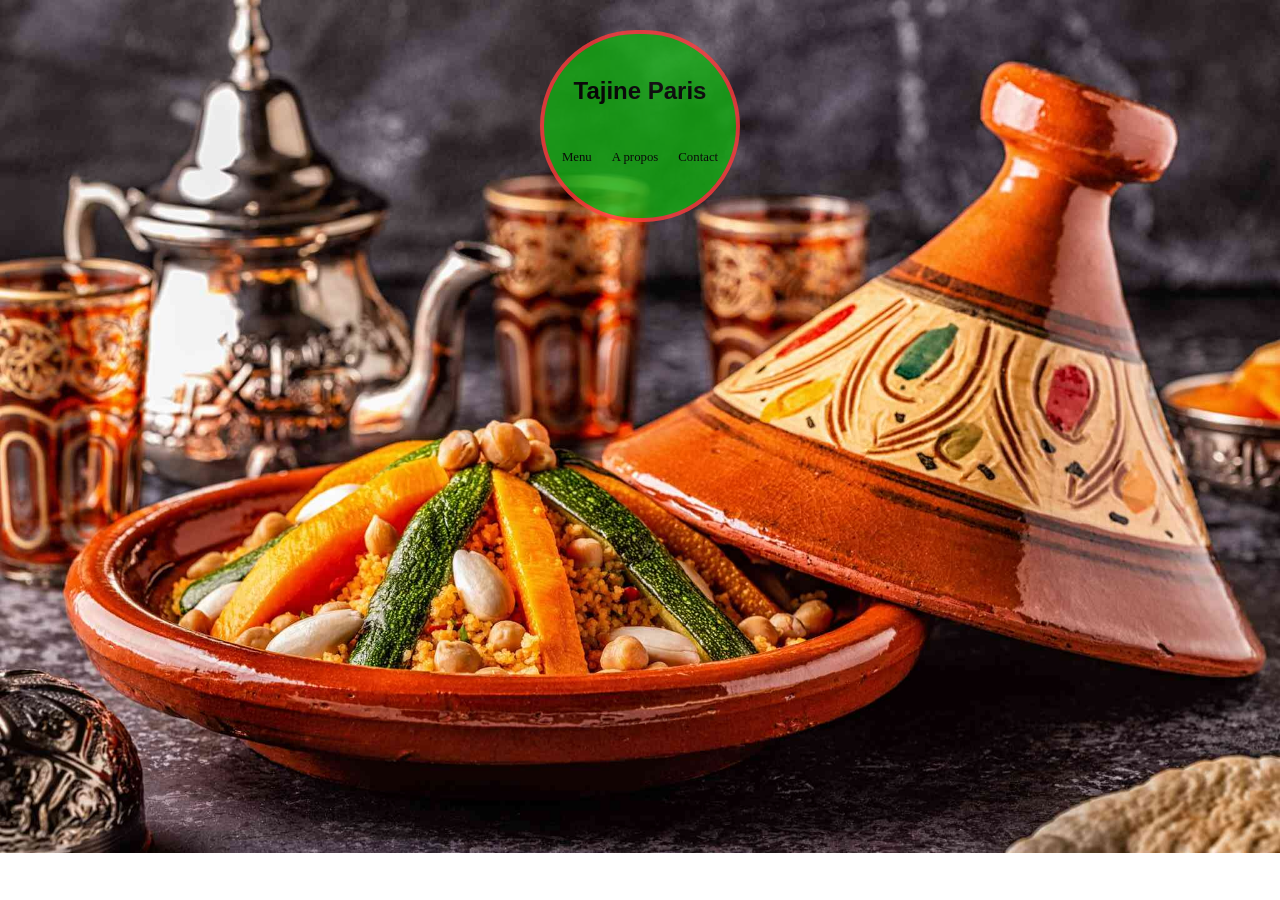
==== index.html @ 91be5bb5 "ajout fichiers" ====
<!DOCTYPE html>
<html lang="en">
<head>
    <meta charset="UTF-8">
    <meta name="viewport" content="width=device-width, initial-scale=1.0">
    <title>Document</title>
    <link rel="stylesheet" href="style.css">
</head>
<body>
    <header>
        <h1><a href="index.html">Tajine Paris</a></h1>
        <nav>
            <ul>
                <li><a href="/menu.html">Menu</a></li>
                <li><a href="/apropos.html">A propos</a></li>
                <li><a href="/contact.html">Contact</a></li>
                
            </ul>
        </nav>
    </header>

    <main>
            <img src="/images/dreamstime_xxl_145100933.jpg" alt="">
        
    </main>
    <footer></footer>
    
</body>
</html>
---- style.css ----
@font-face {
    font-family: face;
    src: url();
}

body{
    margin: 0;
    padding: 0;
    display: flex;
    justify-content: center;
    
}

header{
    display: flex;
    flex-direction: column;
    background: rgb(19, 174, 19);
    border: 4px solid rgb(255, 60, 60);
    margin: 0;
    align-items: center;
    justify-content: center;
    height: 11.5rem;
    width: 12rem;
    border-radius: 180px;
    position: fixed;
    margin-top: 30px;
    opacity: 0.8;

    h1{
        font-family: arial;
        font-size: 1.5rem;
    }
}

a{
    text-decoration: none;
    color: black;
}
nav{
    display: flex;
    align-items: center;
    justify-content: center;
}

nav ul{
    padding: 0;
}

nav ul li {
    list-style: none;
    padding: 10px;
    float: left;
    
}

ul li a{
    text-decoration: none;
    color: black;
    font-size: 0.8rem;
}

main{
    img{
        width: 100vw;
        object-fit: contain;
        object-position: bottom;
    }
}
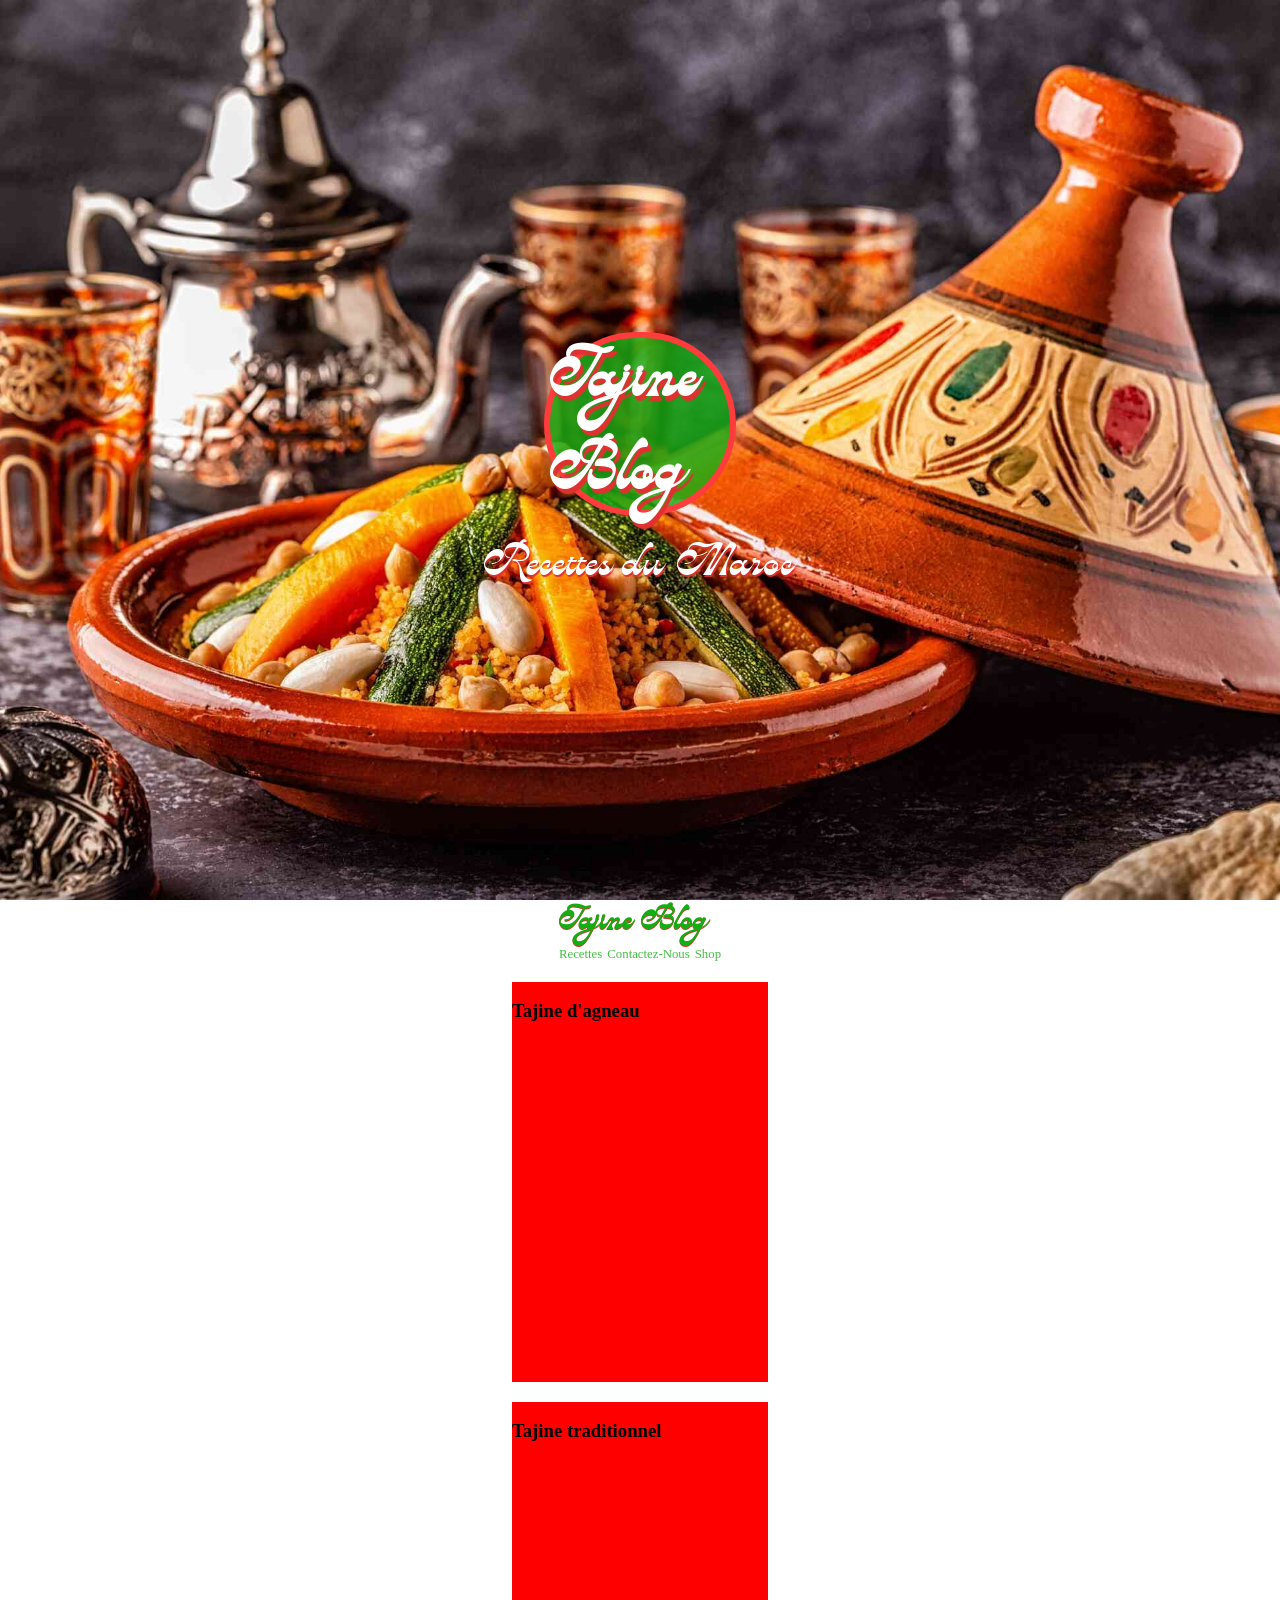
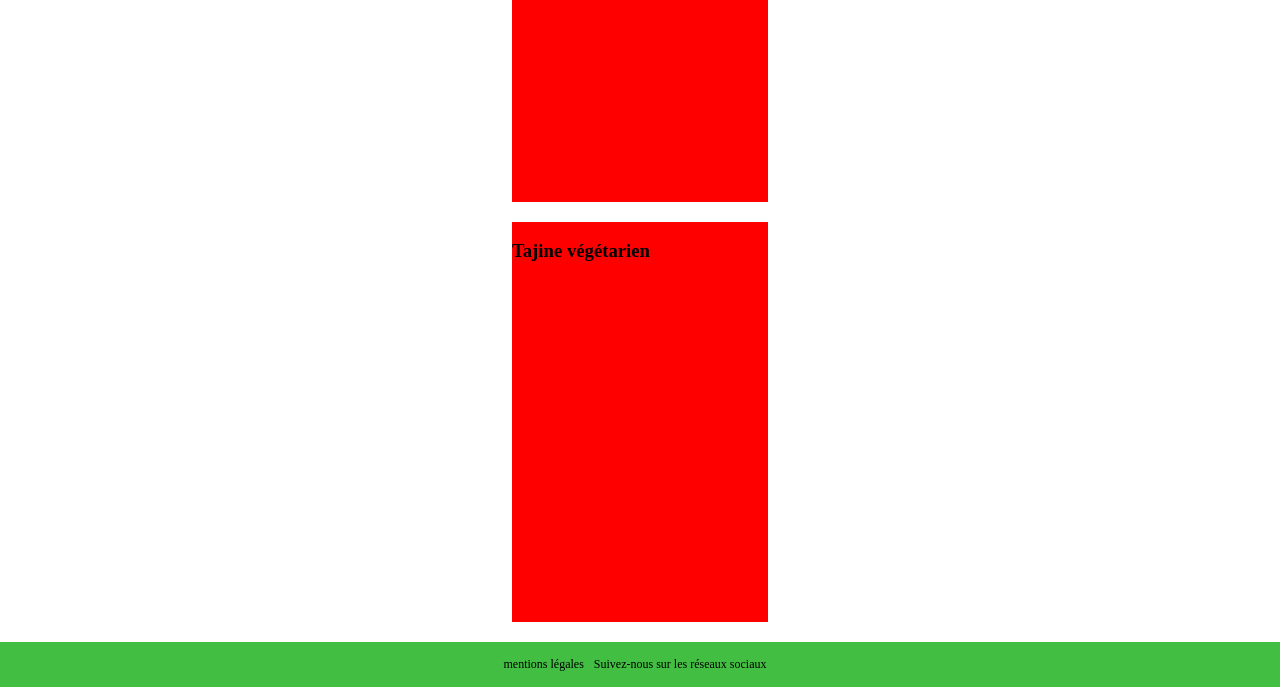
==== commit bb66c29e: "page de présentation / nav / ébauche d'articles" ====
--- a/index.html
+++ b/index.html
@@ -1,29 +1,71 @@
 <!DOCTYPE html>
 <html lang="en">
+
 <head>
     <meta charset="UTF-8">
     <meta name="viewport" content="width=device-width, initial-scale=1.0">
     <title>Document</title>
     <link rel="stylesheet" href="style.css">
 </head>
+
 <body>
+
     <header>
-        <h1><a href="index.html">Tajine Paris</a></h1>
+        <div class="bulle">
+            <h1><a href="index.html">Tajine Blog</a></h1>
+        </div>
+        <h2>Recettes du Maroc</h2>
+    </header>
+
+
+
+    <div class="main-content">
+        <div class="main-header">
+            <h1 class="titre-2">Tajine Blog</h1>
+            <nav class="nav-principale">
+                <ul>
+                    <li>Recettes</li>
+                    <li>Contactez-Nous</li>
+                    <li>Shop</li>
+                </ul>
+            </nav>
+        </div>
+        <!-- <div class="actu">
+            <h2>Notre livre est sorti !</h2>
+            <img src="" alt="">
+        </div> -->
+        <div class="recettes">
+            <div class="carte-recette">
+                <img src="" alt="">
+                <h3>Tajine d'agneau</h3>
+                <p></p>
+            </div>
+            <div class="carte-recette">
+                <img src="" alt="">
+                <h3>Tajine traditionnel</h3>
+                <p></p>
+            </div>
+            <div class="carte-recette">
+                <img src="" alt="">
+                <h3>Tajine végétarien</h3>
+                <p></p>
+            </div>
+            
+        </div>
+    </div>
+
+    <footer>
         <nav>
             <ul>
-                <li><a href="/menu.html">Menu</a></li>
-                <li><a href="/apropos.html">A propos</a></li>
-                <li><a href="/contact.html">Contact</a></li>
-                
+                <li>mentions légales</li>
+                <li>Suivez-nous sur les réseaux sociaux</li>
+                <li></li>
             </ul>
         </nav>
-    </header>
+    </footer>
 
-    <main>
-            <img src="/images/dreamstime_xxl_145100933.jpg" alt="">
-        
-    </main>
-    <footer></footer>
-    
+   
+
 </body>
+
 </html>
--- a/style.css
+++ b/style.css
@@ -3,67 +3,133 @@
     src: url();
 }
 
-body{
+@font-face {
+    font-family: Abiglia;
+    src: url(/AbigliaPersonalUseOnlyRegular-rvwqB.ttf);
+}
+
+* {
     margin: 0;
     padding: 0;
-    display: flex;
-    justify-content: center;
-    
+    box-sizing: border-box;
 }
 
-header{
+/* HEADER */
+
+header {
+    height: 100vh;
     display: flex;
     flex-direction: column;
-    background: rgb(19, 174, 19);
-    border: 4px solid rgb(255, 60, 60);
-    margin: 0;
+    gap: 20px;
+    justify-content: center;
     align-items: center;
-    justify-content: center;
-    height: 11.5rem;
-    width: 12rem;
-    border-radius: 180px;
-    position: fixed;
-    margin-top: 30px;
-    opacity: 0.8;
+    background-image: url("/images/dreamstime_xxl_145100933.jpg");
+    background-size: cover;
 
-    h1{
-        font-family: arial;
-        font-size: 1.5rem;
+    .bulle {
+
+        background: rgba(19, 174, 19, 0.8);
+        border: 6px solid rgb(255, 60, 60);
+        margin: 0;
+        height: 11.5rem;
+        width: 12rem;
+        border-radius: 180px;
+        position: sticky;
+        margin-top: 30px;
+        text-shadow: 3px 5px 1px rgb(224, 49, 49);
+
+        h1 {
+            font-family: Abiglia;
+            font-size: 2.4rem;
+        }
+    }
+
+    h2 {
+        color: rgb(255, 255, 255);
+        text-shadow: 1px 2px 1px rgb(224, 49, 49);
+        font-size: 1.6rem;
+        font-weight: lighter;
+        font-family: Abiglia;
+    }
+
+    a {
+        text-decoration: none;
+        color: white;
     }
 }
 
-a{
-    text-decoration: none;
-    color: black;
+/* CONTENT */
+
+.main-content {
+    display: flex;
+    flex-direction: column;
+    align-items: center;
+    min-height: 100vh;
+
+    .main-header {
+        position: sticky;
+        top: 20px;
+
+
+        .nav-principale {
+
+            ul {
+                display: flex;
+                gap: 5px;
+                color: rgba(19, 174, 19, 0.8);
+                font-size: 0.8rem;
+            }
+
+            ul li {
+                list-style: none;
+            }
+
+            a {
+                text-decoration: none;
+
+            }
+        }
+
+        .titre-2 {
+            color: rgb(255, 255, 255);
+            text-shadow: 0px 1px 0px rgb(224, 49, 49);
+            font-family: Abiglia;
+            font-size: 1.2rem;
+            color: rgba(19, 174, 19, 1);
+        }
+    }
+
+    .recettes {
+
+        .carte-recette {
+            width: 16rem;
+            height: 25rem;
+            background: red;
+            margin: 20px;
+        }
+    }
 }
-nav{
+
+
+
+footer {
+    gap: 10px;
+    height: 5vh;
+    background: rgba(19, 174, 19, 0.8);
     display: flex;
     align-items: center;
     justify-content: center;
-}
 
-nav ul{
-    padding: 0;
-}
+    nav ul {
+        display: flex;
+        justify-content: center;
+        align-items: center;
+        gap: 10px;
 
-nav ul li {
-    list-style: none;
-    padding: 10px;
-    float: left;
-    
-}
-
-ul li a{
-    text-decoration: none;
-    color: black;
-    font-size: 0.8rem;
-}
-
-main{
-    img{
-        width: 100vw;
-        object-fit: contain;
-        object-position: bottom;
+        li {
+            text-decoration: none;
+            list-style-type: none;
+            font-size: 12px;
+        }
     }
-}
-
+}
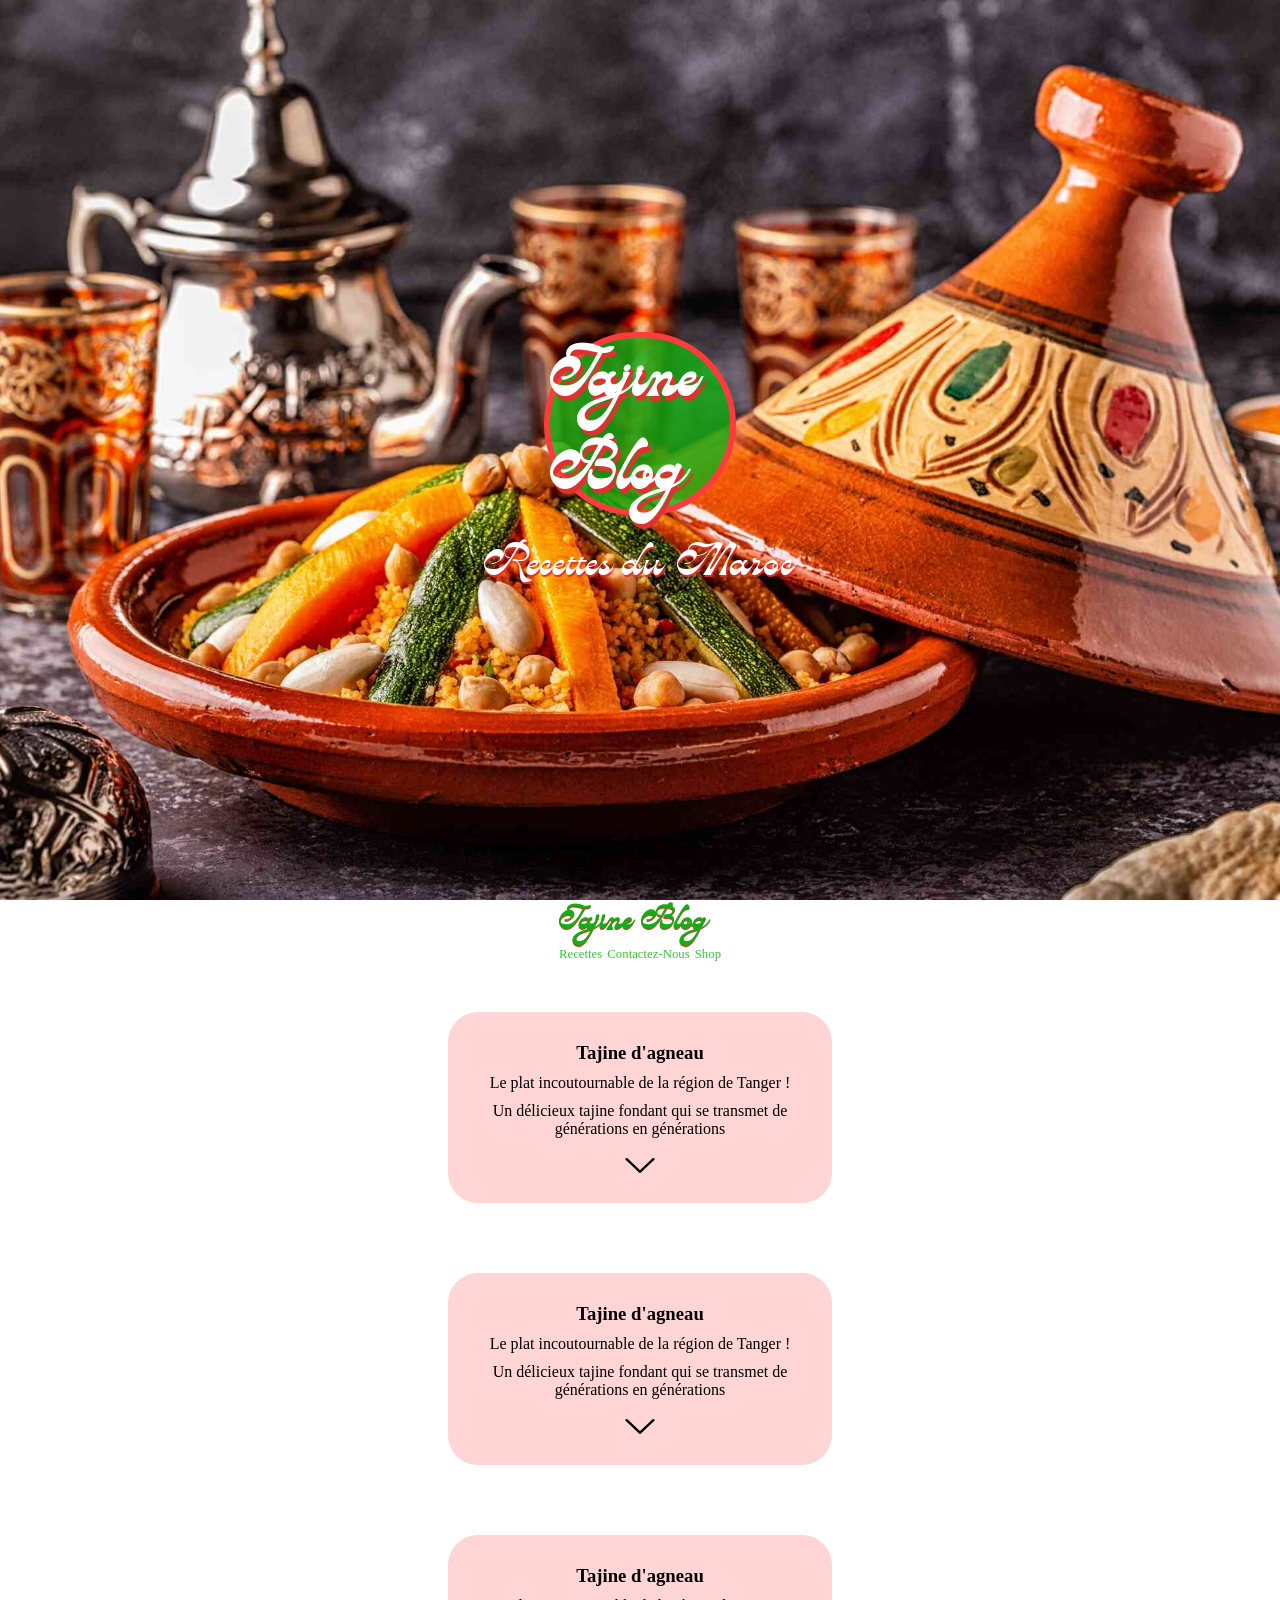
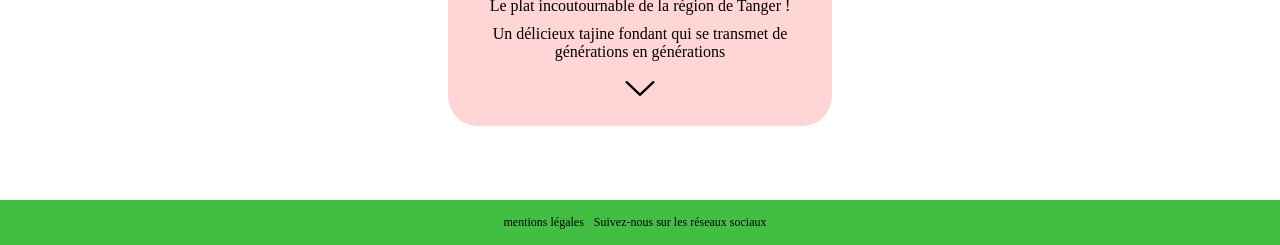
==== commit e782c92f: "add js" ====
--- a/index.html
+++ b/index.html
@@ -6,6 +6,7 @@
     <meta name="viewport" content="width=device-width, initial-scale=1.0">
     <title>Document</title>
     <link rel="stylesheet" href="style.css">
+    <script src="/script.js" defer></script>
 </head>
 
 <body>
@@ -38,19 +39,175 @@
             <div class="carte-recette">
                 <img src="" alt="">
                 <h3>Tajine d'agneau</h3>
-                <p></p>
+                <p>Le plat incoutournable de la région de Tanger !</p>
+                <p>Un délicieux tajine fondant qui se transmet de générations en générations</p>
+                <svg class="first-arrow" width="30" viewBox="0 0 167 85" fill="none">
+			<line
+				x1="9.18796"
+				y1="6.5"
+				x2="82.7147"
+				y2="75.5974"
+				stroke="black"
+				stroke-width="13"
+				stroke-linecap="round"
+			/>
+			<line
+				x1="84.2855"
+				y1="75.5965"
+				x2="157.814"
+				y2="6.50069"
+				stroke="black"
+				stroke-width="13"
+				stroke-linecap="round"
+			/>
+		        </svg>
+                <div class="deroulant">
+                    <ul>
+                        <li>1 : Préparation des ingrédients</li></br>
+                        À l’aide d’un couteau bien aiguisé, désossez le poulet et coupez sa chair en gros morceaux :
+                        cuisses, ailerons, blancs, etc. Pelez et hachez l’ail puis épluchez et émincez les oignons.
+                        Pilez grossièrement les amandes ainsi que les graines de coriandre.</li>
+                        <li>2 : Saisie du poulet</br>
+                            Dans un plat à tajine ou une grande cocotte, versez l’huile d’olive et faites-la chauffer
+                            sur feu moyen. Déposez-y les morceaux de poulet et faites-les revenir pendant une dizaine de
+                            minutes jusqu’à ce qu’ils soient bien colorés sur toutes les faces. Ôtez la viande du tajine
+                            ou de la cocotte et réservez.</li>
+                        <li>3 : Saisie des aromates et du poulet</br>
+                            Faites revenir dans le tajine ou la cocotte les oignons émincés avec les amandes pilées.
+                            Laissez-les cuire pendant 5 min jusqu’à coloration également. Remettez les morceaux de
+                            poulet dans le tajine ou la cocotte. Ajoutez l’ail haché, le bouquet garni, le cumin en
+                            poudre, les graines de coriandre pilées, le bâton de cannelle et la noix de muscade râpée.
+                            Salez et poivrez selon votre goût puis mélangez bien à l’aide d’une cuillère en bois.
+                            Arrosez le tout de bouillon de volaille, puis baissez le feu à feu doux et laissez mijoter
+                            pendant 25 min en remuant régulièrement.</li>
+                        <li>4 : Cuisson des légumes et des fruits secs</br>
+                            Pendant ce temps, épluchez et coupez les carottes en rondelles. Au bout des 25 min,
+                            ajoutez-les dans la cocotte ou le tajine avec les raisins et les abricots secs. Poursuivez
+                            la cuisson pendant 25 min supplémentaires, toujours à feu doux. Servez aussitôt ce tajine
+                            marocain dès la fin de la cuisson, accompagné de semoule de blé saupoudrée de cannelle.</li>
+                    </ul>
+                </div>
+                
+                <svg class="second-arrow"width="30" viewBox="0 0 167 85" fill="none">
+                <line x1="6.5" y1="-6.5" x2="107.399" y2="-6.5" transform="matrix(0.728715 -0.684817 -0.684817 -0.728715 0 78)" stroke="black" stroke-width="13" stroke-linecap="round"/>
+                <line x1="6.5" y1="-6.5" x2="107.399" y2="-6.5" transform="matrix(0.72873 0.684802 0.684802 -0.72873 84 0.000854492)" stroke="black" stroke-width="13" stroke-linecap="round"/>
+                </svg>
             </div>
             <div class="carte-recette">
                 <img src="" alt="">
-                <h3>Tajine traditionnel</h3>
-                <p></p>
+                <h3>Tajine d'agneau</h3>
+                <p>Le plat incoutournable de la région de Tanger !</p>
+                <p>Un délicieux tajine fondant qui se transmet de générations en générations</p>
+                <svg class="first-arrow" width="30" viewBox="0 0 167 85" fill="none">
+			<line
+				x1="9.18796"
+				y1="6.5"
+				x2="82.7147"
+				y2="75.5974"
+				stroke="black"
+				stroke-width="13"
+				stroke-linecap="round"
+			/>
+			<line
+				x1="84.2855"
+				y1="75.5965"
+				x2="157.814"
+				y2="6.50069"
+				stroke="black"
+				stroke-width="13"
+				stroke-linecap="round"
+			/>
+		        </svg>
+                <div class="deroulant">
+                    <ul>
+                        <li>1 : Préparation des ingrédients</li></br>
+                        À l’aide d’un couteau bien aiguisé, désossez le poulet et coupez sa chair en gros morceaux :
+                        cuisses, ailerons, blancs, etc. Pelez et hachez l’ail puis épluchez et émincez les oignons.
+                        Pilez grossièrement les amandes ainsi que les graines de coriandre.</li>
+                        <li>2 : Saisie du poulet</br>
+                            Dans un plat à tajine ou une grande cocotte, versez l’huile d’olive et faites-la chauffer
+                            sur feu moyen. Déposez-y les morceaux de poulet et faites-les revenir pendant une dizaine de
+                            minutes jusqu’à ce qu’ils soient bien colorés sur toutes les faces. Ôtez la viande du tajine
+                            ou de la cocotte et réservez.</li>
+                        <li>3 : Saisie des aromates et du poulet</br>
+                            Faites revenir dans le tajine ou la cocotte les oignons émincés avec les amandes pilées.
+                            Laissez-les cuire pendant 5 min jusqu’à coloration également. Remettez les morceaux de
+                            poulet dans le tajine ou la cocotte. Ajoutez l’ail haché, le bouquet garni, le cumin en
+                            poudre, les graines de coriandre pilées, le bâton de cannelle et la noix de muscade râpée.
+                            Salez et poivrez selon votre goût puis mélangez bien à l’aide d’une cuillère en bois.
+                            Arrosez le tout de bouillon de volaille, puis baissez le feu à feu doux et laissez mijoter
+                            pendant 25 min en remuant régulièrement.</li>
+                        <li>4 : Cuisson des légumes et des fruits secs</br>
+                            Pendant ce temps, épluchez et coupez les carottes en rondelles. Au bout des 25 min,
+                            ajoutez-les dans la cocotte ou le tajine avec les raisins et les abricots secs. Poursuivez
+                            la cuisson pendant 25 min supplémentaires, toujours à feu doux. Servez aussitôt ce tajine
+                            marocain dès la fin de la cuisson, accompagné de semoule de blé saupoudrée de cannelle.</li>
+                    </ul>
+                </div>
+                
+                <svg class="second-arrow"width="30" viewBox="0 0 167 85" fill="none">
+                <line x1="6.5" y1="-6.5" x2="107.399" y2="-6.5" transform="matrix(0.728715 -0.684817 -0.684817 -0.728715 0 78)" stroke="black" stroke-width="13" stroke-linecap="round"/>
+                <line x1="6.5" y1="-6.5" x2="107.399" y2="-6.5" transform="matrix(0.72873 0.684802 0.684802 -0.72873 84 0.000854492)" stroke="black" stroke-width="13" stroke-linecap="round"/>
+                </svg>
             </div>
             <div class="carte-recette">
                 <img src="" alt="">
-                <h3>Tajine végétarien</h3>
-                <p></p>
+                <h3>Tajine d'agneau</h3>
+                <p>Le plat incoutournable de la région de Tanger !</p>
+                <p>Un délicieux tajine fondant qui se transmet de générations en générations</p>
+                <svg class="first-arrow" width="30" viewBox="0 0 167 85" fill="none">
+			<line
+				x1="9.18796"
+				y1="6.5"
+				x2="82.7147"
+				y2="75.5974"
+				stroke="black"
+				stroke-width="13"
+				stroke-linecap="round"
+			/>
+			<line
+				x1="84.2855"
+				y1="75.5965"
+				x2="157.814"
+				y2="6.50069"
+				stroke="black"
+				stroke-width="13"
+				stroke-linecap="round"
+			/>
+		        </svg>
+                <div class="deroulant">
+                    <ul>
+                        <li>1 : Préparation des ingrédients</li></br>
+                        À l’aide d’un couteau bien aiguisé, désossez le poulet et coupez sa chair en gros morceaux :
+                        cuisses, ailerons, blancs, etc. Pelez et hachez l’ail puis épluchez et émincez les oignons.
+                        Pilez grossièrement les amandes ainsi que les graines de coriandre.</li>
+                        <li>2 : Saisie du poulet</br>
+                            Dans un plat à tajine ou une grande cocotte, versez l’huile d’olive et faites-la chauffer
+                            sur feu moyen. Déposez-y les morceaux de poulet et faites-les revenir pendant une dizaine de
+                            minutes jusqu’à ce qu’ils soient bien colorés sur toutes les faces. Ôtez la viande du tajine
+                            ou de la cocotte et réservez.</li>
+                        <li>3 : Saisie des aromates et du poulet</br>
+                            Faites revenir dans le tajine ou la cocotte les oignons émincés avec les amandes pilées.
+                            Laissez-les cuire pendant 5 min jusqu’à coloration également. Remettez les morceaux de
+                            poulet dans le tajine ou la cocotte. Ajoutez l’ail haché, le bouquet garni, le cumin en
+                            poudre, les graines de coriandre pilées, le bâton de cannelle et la noix de muscade râpée.
+                            Salez et poivrez selon votre goût puis mélangez bien à l’aide d’une cuillère en bois.
+                            Arrosez le tout de bouillon de volaille, puis baissez le feu à feu doux et laissez mijoter
+                            pendant 25 min en remuant régulièrement.</li>
+                        <li>4 : Cuisson des légumes et des fruits secs</br>
+                            Pendant ce temps, épluchez et coupez les carottes en rondelles. Au bout des 25 min,
+                            ajoutez-les dans la cocotte ou le tajine avec les raisins et les abricots secs. Poursuivez
+                            la cuisson pendant 25 min supplémentaires, toujours à feu doux. Servez aussitôt ce tajine
+                            marocain dès la fin de la cuisson, accompagné de semoule de blé saupoudrée de cannelle.</li>
+                    </ul>
+                </div>
+                
+                <svg class="second-arrow"width="30" viewBox="0 0 167 85" fill="none">
+                <line x1="6.5" y1="-6.5" x2="107.399" y2="-6.5" transform="matrix(0.728715 -0.684817 -0.684817 -0.728715 0 78)" stroke="black" stroke-width="13" stroke-linecap="round"/>
+                <line x1="6.5" y1="-6.5" x2="107.399" y2="-6.5" transform="matrix(0.72873 0.684802 0.684802 -0.72873 84 0.000854492)" stroke="black" stroke-width="13" stroke-linecap="round"/>
+                </svg>
             </div>
-            
+
         </div>
     </div>
 
@@ -63,9 +220,6 @@
             </ul>
         </nav>
     </footer>
-
-   
-
 </body>
 
 </html>
--- a/style.css
+++ b/style.css
@@ -100,14 +100,44 @@
     }
 
     .recettes {
+        display: flex;
+        flex-direction: column;
 
         .carte-recette {
-            width: 16rem;
+            width: 24rem;
             height: 25rem;
-            background: red;
+            background: rgb(255, 213, 213);
             margin: 20px;
+            height: 100%;
+            border-radius: 30px;
+            display: flex;
+            flex-direction: column;
+            align-items: center;
+            justify-content: center;
+            gap: 10px;
+            padding: 20px;
+            margin-top: 50px;
+
+            p{
+                text-align: center;
+            }
+        }
+
+        .deroulant {
+            display: none;
         }
     }
+}
+
+.first-arrow, .second-arrow {
+    cursor: pointer;
+    margin: 10px 0; /* Espace pour aérer */
+}
+.second-arrow {
+    display: none;
+}
+.deroulant.active {
+    display: block;
 }
 
 
@@ -132,4 +162,10 @@
             font-size: 12px;
         }
     }
-}+}
+
+@media only screen and (max-width: 1100px) {
+    .recettes {
+        flex-direction: row;
+
+}}
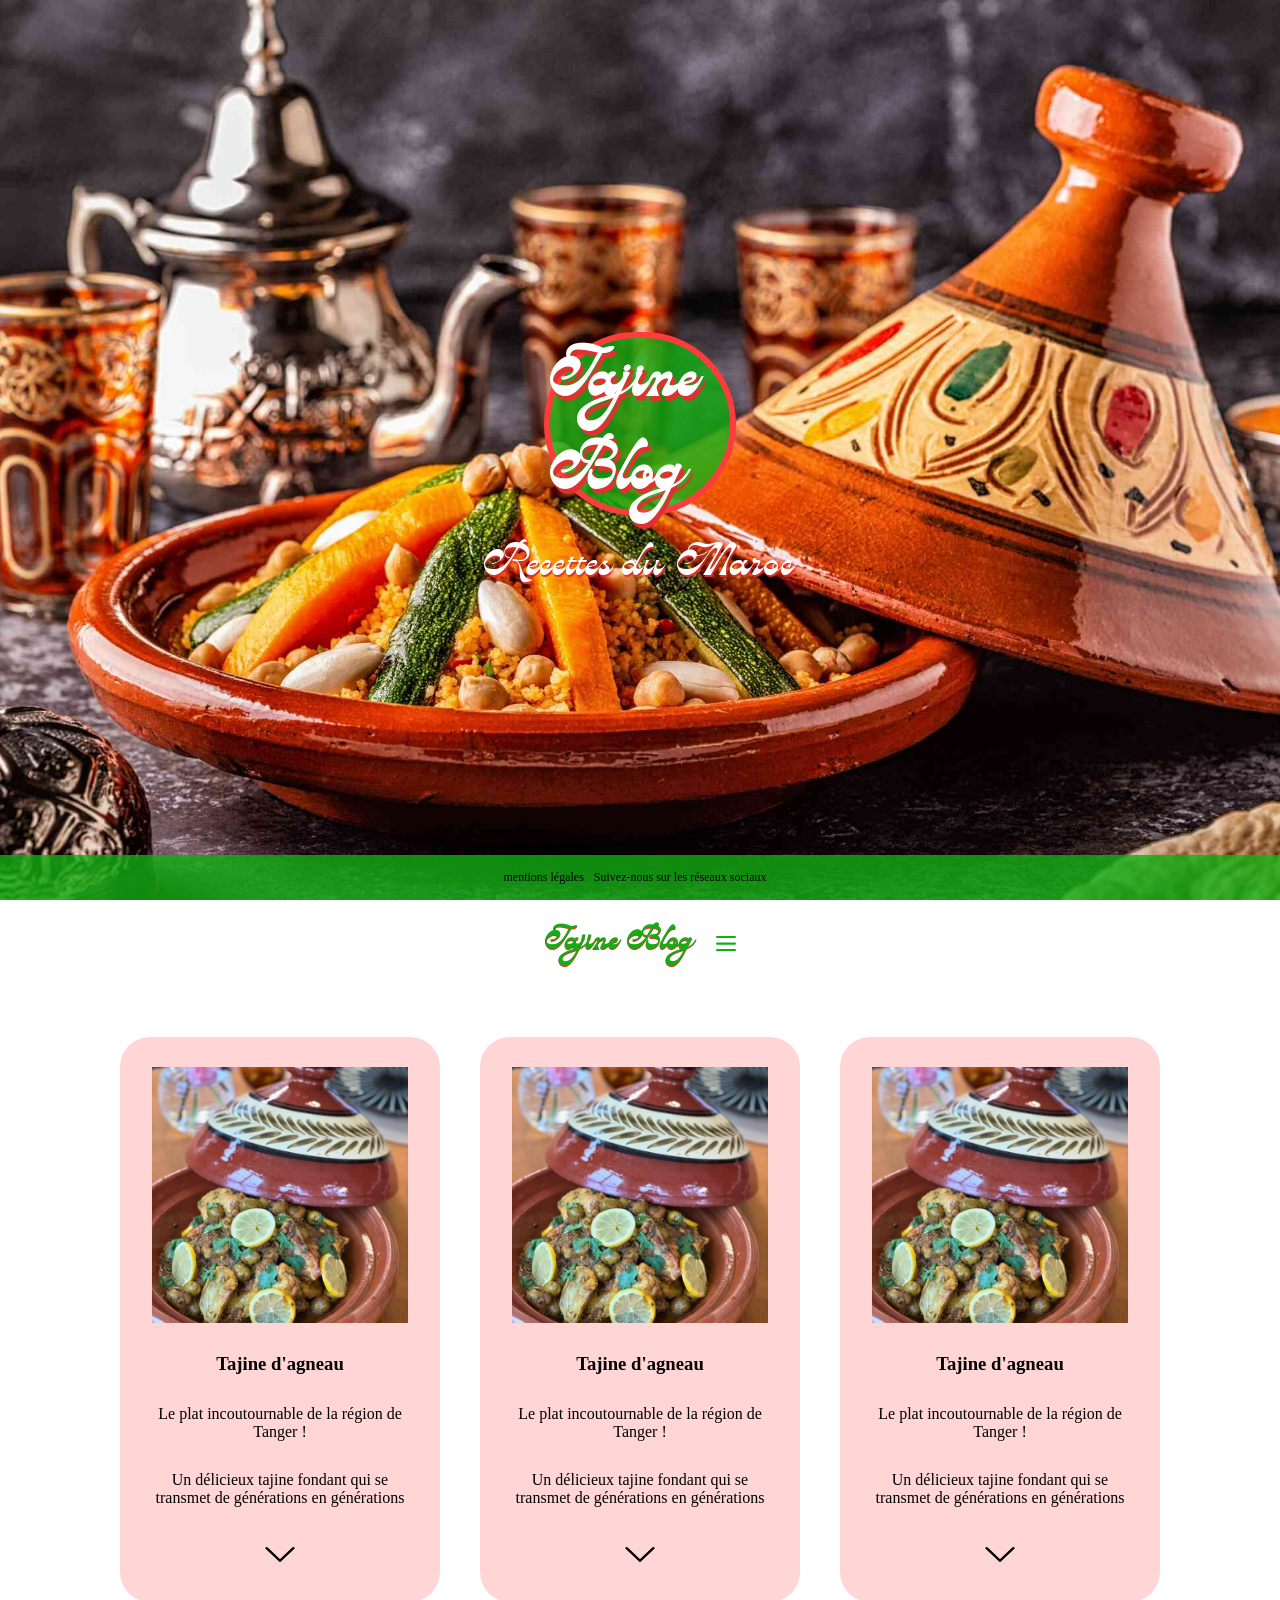
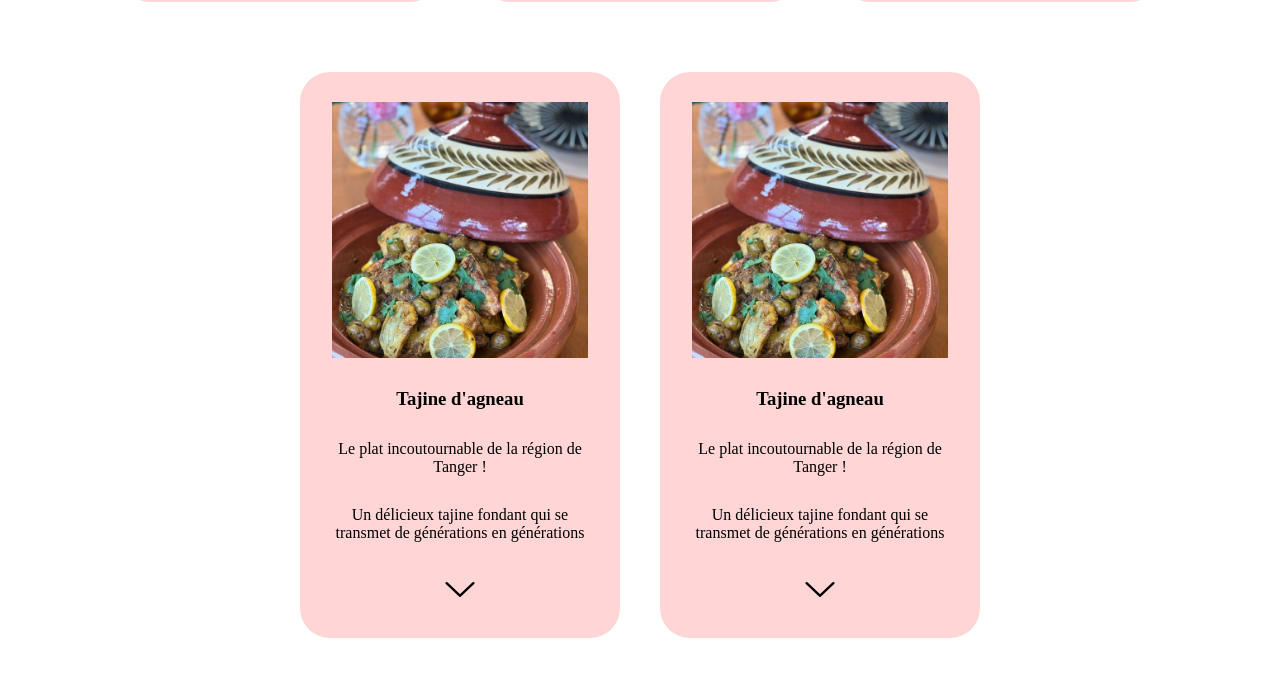
==== commit 4cb4a61d: "ajout du menu hamburger et des cartes recettes" ====
--- a/index.html
+++ b/index.html
@@ -22,7 +22,20 @@
 
     <div class="main-content">
         <div class="main-header">
+            <div class="header-ham">
             <h1 class="titre-2">Tajine Blog</h1>
+            <svg class="hamburger-open" width="20" viewBox="0 0 143 108" fill="none">
+<line x1="7.5" y1="7.5" x2="135.5" y2="7.5" stroke="#13AE13" stroke-width="15" stroke-linecap="round"/>
+<line x1="7.5" y1="100.5" x2="135.5" y2="100.5" stroke="#13AE13" stroke-width="15" stroke-linecap="round"/>
+<line x1="7.5" y1="54.5" x2="135.5" y2="54.5" stroke="#13AE13" stroke-width="15" stroke-linecap="round"/>
+            </svg>
+            <svg class="hamburger-close" width="20" viewBox="0 0 106 110" fill="none">
+<line x1="7.5" y1="-7.5" x2="136.36" y2="-7.5" transform="matrix(0.690198 -0.72362 0.690198 0.72362 9.67578 111.775)" stroke="#13AE13" stroke-width="15" stroke-linecap="round"/>
+<line x1="7.5" y1="-7.5" x2="136.36" y2="-7.5" transform="matrix(0.690198 0.72362 -0.690198 0.72362 -3.0332 8.24976)" stroke="#13AE13" stroke-width="15" stroke-linecap="round"/>
+            </svg>
+
+            </div>
+
             <nav class="nav-principale">
                 <ul>
                     <li>Recettes</li>
@@ -37,174 +50,248 @@
         </div> -->
         <div class="recettes">
             <div class="carte-recette">
-                <img src="" alt="">
-                <h3>Tajine d'agneau</h3>
-                <p>Le plat incoutournable de la région de Tanger !</p>
-                <p>Un délicieux tajine fondant qui se transmet de générations en générations</p>
-                <svg class="first-arrow" width="30" viewBox="0 0 167 85" fill="none">
-			<line
-				x1="9.18796"
-				y1="6.5"
-				x2="82.7147"
-				y2="75.5974"
-				stroke="black"
-				stroke-width="13"
-				stroke-linecap="round"
-			/>
-			<line
-				x1="84.2855"
-				y1="75.5965"
-				x2="157.814"
-				y2="6.50069"
-				stroke="black"
-				stroke-width="13"
-				stroke-linecap="round"
-			/>
-		        </svg>
-                <div class="deroulant">
-                    <ul>
-                        <li>1 : Préparation des ingrédients</li></br>
-                        À l’aide d’un couteau bien aiguisé, désossez le poulet et coupez sa chair en gros morceaux :
-                        cuisses, ailerons, blancs, etc. Pelez et hachez l’ail puis épluchez et émincez les oignons.
-                        Pilez grossièrement les amandes ainsi que les graines de coriandre.</li>
-                        <li>2 : Saisie du poulet</br>
-                            Dans un plat à tajine ou une grande cocotte, versez l’huile d’olive et faites-la chauffer
-                            sur feu moyen. Déposez-y les morceaux de poulet et faites-les revenir pendant une dizaine de
-                            minutes jusqu’à ce qu’ils soient bien colorés sur toutes les faces. Ôtez la viande du tajine
-                            ou de la cocotte et réservez.</li>
-                        <li>3 : Saisie des aromates et du poulet</br>
-                            Faites revenir dans le tajine ou la cocotte les oignons émincés avec les amandes pilées.
-                            Laissez-les cuire pendant 5 min jusqu’à coloration également. Remettez les morceaux de
-                            poulet dans le tajine ou la cocotte. Ajoutez l’ail haché, le bouquet garni, le cumin en
-                            poudre, les graines de coriandre pilées, le bâton de cannelle et la noix de muscade râpée.
-                            Salez et poivrez selon votre goût puis mélangez bien à l’aide d’une cuillère en bois.
-                            Arrosez le tout de bouillon de volaille, puis baissez le feu à feu doux et laissez mijoter
-                            pendant 25 min en remuant régulièrement.</li>
-                        <li>4 : Cuisson des légumes et des fruits secs</br>
-                            Pendant ce temps, épluchez et coupez les carottes en rondelles. Au bout des 25 min,
-                            ajoutez-les dans la cocotte ou le tajine avec les raisins et les abricots secs. Poursuivez
-                            la cuisson pendant 25 min supplémentaires, toujours à feu doux. Servez aussitôt ce tajine
-                            marocain dès la fin de la cuisson, accompagné de semoule de blé saupoudrée de cannelle.</li>
-                    </ul>
-                </div>
-                
-                <svg class="second-arrow"width="30" viewBox="0 0 167 85" fill="none">
-                <line x1="6.5" y1="-6.5" x2="107.399" y2="-6.5" transform="matrix(0.728715 -0.684817 -0.684817 -0.728715 0 78)" stroke="black" stroke-width="13" stroke-linecap="round"/>
-                <line x1="6.5" y1="-6.5" x2="107.399" y2="-6.5" transform="matrix(0.72873 0.684802 0.684802 -0.72873 84 0.000854492)" stroke="black" stroke-width="13" stroke-linecap="round"/>
-                </svg>
-            </div>
-            <div class="carte-recette">
-                <img src="" alt="">
-                <h3>Tajine d'agneau</h3>
-                <p>Le plat incoutournable de la région de Tanger !</p>
-                <p>Un délicieux tajine fondant qui se transmet de générations en générations</p>
-                <svg class="first-arrow" width="30" viewBox="0 0 167 85" fill="none">
-			<line
-				x1="9.18796"
-				y1="6.5"
-				x2="82.7147"
-				y2="75.5974"
-				stroke="black"
-				stroke-width="13"
-				stroke-linecap="round"
-			/>
-			<line
-				x1="84.2855"
-				y1="75.5965"
-				x2="157.814"
-				y2="6.50069"
-				stroke="black"
-				stroke-width="13"
-				stroke-linecap="round"
-			/>
-		        </svg>
-                <div class="deroulant">
-                    <ul>
-                        <li>1 : Préparation des ingrédients</li></br>
-                        À l’aide d’un couteau bien aiguisé, désossez le poulet et coupez sa chair en gros morceaux :
-                        cuisses, ailerons, blancs, etc. Pelez et hachez l’ail puis épluchez et émincez les oignons.
-                        Pilez grossièrement les amandes ainsi que les graines de coriandre.</li>
-                        <li>2 : Saisie du poulet</br>
-                            Dans un plat à tajine ou une grande cocotte, versez l’huile d’olive et faites-la chauffer
-                            sur feu moyen. Déposez-y les morceaux de poulet et faites-les revenir pendant une dizaine de
-                            minutes jusqu’à ce qu’ils soient bien colorés sur toutes les faces. Ôtez la viande du tajine
-                            ou de la cocotte et réservez.</li>
-                        <li>3 : Saisie des aromates et du poulet</br>
-                            Faites revenir dans le tajine ou la cocotte les oignons émincés avec les amandes pilées.
-                            Laissez-les cuire pendant 5 min jusqu’à coloration également. Remettez les morceaux de
-                            poulet dans le tajine ou la cocotte. Ajoutez l’ail haché, le bouquet garni, le cumin en
-                            poudre, les graines de coriandre pilées, le bâton de cannelle et la noix de muscade râpée.
-                            Salez et poivrez selon votre goût puis mélangez bien à l’aide d’une cuillère en bois.
-                            Arrosez le tout de bouillon de volaille, puis baissez le feu à feu doux et laissez mijoter
-                            pendant 25 min en remuant régulièrement.</li>
-                        <li>4 : Cuisson des légumes et des fruits secs</br>
-                            Pendant ce temps, épluchez et coupez les carottes en rondelles. Au bout des 25 min,
-                            ajoutez-les dans la cocotte ou le tajine avec les raisins et les abricots secs. Poursuivez
-                            la cuisson pendant 25 min supplémentaires, toujours à feu doux. Servez aussitôt ce tajine
-                            marocain dès la fin de la cuisson, accompagné de semoule de blé saupoudrée de cannelle.</li>
-                    </ul>
-                </div>
-                
-                <svg class="second-arrow"width="30" viewBox="0 0 167 85" fill="none">
-                <line x1="6.5" y1="-6.5" x2="107.399" y2="-6.5" transform="matrix(0.728715 -0.684817 -0.684817 -0.728715 0 78)" stroke="black" stroke-width="13" stroke-linecap="round"/>
-                <line x1="6.5" y1="-6.5" x2="107.399" y2="-6.5" transform="matrix(0.72873 0.684802 0.684802 -0.72873 84 0.000854492)" stroke="black" stroke-width="13" stroke-linecap="round"/>
-                </svg>
-            </div>
-            <div class="carte-recette">
-                <img src="" alt="">
-                <h3>Tajine d'agneau</h3>
-                <p>Le plat incoutournable de la région de Tanger !</p>
-                <p>Un délicieux tajine fondant qui se transmet de générations en générations</p>
-                <svg class="first-arrow" width="30" viewBox="0 0 167 85" fill="none">
-			<line
-				x1="9.18796"
-				y1="6.5"
-				x2="82.7147"
-				y2="75.5974"
-				stroke="black"
-				stroke-width="13"
-				stroke-linecap="round"
-			/>
-			<line
-				x1="84.2855"
-				y1="75.5965"
-				x2="157.814"
-				y2="6.50069"
-				stroke="black"
-				stroke-width="13"
-				stroke-linecap="round"
-			/>
-		        </svg>
-                <div class="deroulant">
-                    <ul>
-                        <li>1 : Préparation des ingrédients</li></br>
-                        À l’aide d’un couteau bien aiguisé, désossez le poulet et coupez sa chair en gros morceaux :
-                        cuisses, ailerons, blancs, etc. Pelez et hachez l’ail puis épluchez et émincez les oignons.
-                        Pilez grossièrement les amandes ainsi que les graines de coriandre.</li>
-                        <li>2 : Saisie du poulet</br>
-                            Dans un plat à tajine ou une grande cocotte, versez l’huile d’olive et faites-la chauffer
-                            sur feu moyen. Déposez-y les morceaux de poulet et faites-les revenir pendant une dizaine de
-                            minutes jusqu’à ce qu’ils soient bien colorés sur toutes les faces. Ôtez la viande du tajine
-                            ou de la cocotte et réservez.</li>
-                        <li>3 : Saisie des aromates et du poulet</br>
-                            Faites revenir dans le tajine ou la cocotte les oignons émincés avec les amandes pilées.
-                            Laissez-les cuire pendant 5 min jusqu’à coloration également. Remettez les morceaux de
-                            poulet dans le tajine ou la cocotte. Ajoutez l’ail haché, le bouquet garni, le cumin en
-                            poudre, les graines de coriandre pilées, le bâton de cannelle et la noix de muscade râpée.
-                            Salez et poivrez selon votre goût puis mélangez bien à l’aide d’une cuillère en bois.
-                            Arrosez le tout de bouillon de volaille, puis baissez le feu à feu doux et laissez mijoter
-                            pendant 25 min en remuant régulièrement.</li>
-                        <li>4 : Cuisson des légumes et des fruits secs</br>
-                            Pendant ce temps, épluchez et coupez les carottes en rondelles. Au bout des 25 min,
-                            ajoutez-les dans la cocotte ou le tajine avec les raisins et les abricots secs. Poursuivez
-                            la cuisson pendant 25 min supplémentaires, toujours à feu doux. Servez aussitôt ce tajine
-                            marocain dès la fin de la cuisson, accompagné de semoule de blé saupoudrée de cannelle.</li>
-                    </ul>
-                </div>
-                
-                <svg class="second-arrow"width="30" viewBox="0 0 167 85" fill="none">
-                <line x1="6.5" y1="-6.5" x2="107.399" y2="-6.5" transform="matrix(0.728715 -0.684817 -0.684817 -0.728715 0 78)" stroke="black" stroke-width="13" stroke-linecap="round"/>
-                <line x1="6.5" y1="-6.5" x2="107.399" y2="-6.5" transform="matrix(0.72873 0.684802 0.684802 -0.72873 84 0.000854492)" stroke="black" stroke-width="13" stroke-linecap="round"/>
+                <div class="conteneur-img">
+                    <img src="/images/tajine poulet citron confit_web.jpg" alt="">
+                </div>
+                <h3>Tajine d'agneau</h3>
+                <p>Le plat incoutournable de la région de Tanger !</p>
+                <p>Un délicieux tajine fondant qui se transmet de générations en générations</p>
+                <svg class="first-arrow" width="30" viewBox="0 0 167 85" fill="none">
+                    <line x1="9.18796" y1="6.5" x2="82.7147" y2="75.5974" stroke="black" stroke-width="13"
+                        stroke-linecap="round" />
+                    <line x1="84.2855" y1="75.5965" x2="157.814" y2="6.50069" stroke="black" stroke-width="13"
+                        stroke-linecap="round" />
+                </svg>
+                <div class="deroulant">
+                    <ul>
+                        <li>1 : Préparation des ingrédients</li></br>
+                        À l’aide d’un couteau bien aiguisé, désossez le poulet et coupez sa chair en gros morceaux :
+                        cuisses, ailerons, blancs, etc. Pelez et hachez l’ail puis épluchez et émincez les oignons.
+                        Pilez grossièrement les amandes ainsi que les graines de coriandre.</li>
+                        <li>2 : Saisie du poulet</br>
+                            Dans un plat à tajine ou une grande cocotte, versez l’huile d’olive et faites-la chauffer
+                            sur feu moyen. Déposez-y les morceaux de poulet et faites-les revenir pendant une dizaine de
+                            minutes jusqu’à ce qu’ils soient bien colorés sur toutes les faces. Ôtez la viande du tajine
+                            ou de la cocotte et réservez.</li>
+                        <li>3 : Saisie des aromates et du poulet</br>
+                            Faites revenir dans le tajine ou la cocotte les oignons émincés avec les amandes pilées.
+                            Laissez-les cuire pendant 5 min jusqu’à coloration également. Remettez les morceaux de
+                            poulet dans le tajine ou la cocotte. Ajoutez l’ail haché, le bouquet garni, le cumin en
+                            poudre, les graines de coriandre pilées, le bâton de cannelle et la noix de muscade râpée.
+                            Salez et poivrez selon votre goût puis mélangez bien à l’aide d’une cuillère en bois.
+                            Arrosez le tout de bouillon de volaille, puis baissez le feu à feu doux et laissez mijoter
+                            pendant 25 min en remuant régulièrement.</li>
+                        <li>4 : Cuisson des légumes et des fruits secs</br>
+                            Pendant ce temps, épluchez et coupez les carottes en rondelles. Au bout des 25 min,
+                            ajoutez-les dans la cocotte ou le tajine avec les raisins et les abricots secs. Poursuivez
+                            la cuisson pendant 25 min supplémentaires, toujours à feu doux. Servez aussitôt ce tajine
+                            marocain dès la fin de la cuisson, accompagné de semoule de blé saupoudrée de cannelle.</li>
+                    </ul>
+                </div>
+
+                <svg class="second-arrow" width="30" viewBox="0 0 167 85" fill="none">
+                    <line x1="6.5" y1="-6.5" x2="107.399" y2="-6.5"
+                        transform="matrix(0.728715 -0.684817 -0.684817 -0.728715 0 78)" stroke="black" stroke-width="13"
+                        stroke-linecap="round" />
+                    <line x1="6.5" y1="-6.5" x2="107.399" y2="-6.5"
+                        transform="matrix(0.72873 0.684802 0.684802 -0.72873 84 0.000854492)" stroke="black"
+                        stroke-width="13" stroke-linecap="round" />
+                </svg>
+            </div>
+            <div class="carte-recette">
+                <div class="conteneur-img">
+                    <img src="/images/tajine poulet citron confit_web.jpg" alt="">
+                </div>
+                <h3>Tajine d'agneau</h3>
+                <p>Le plat incoutournable de la région de Tanger !</p>
+                <p>Un délicieux tajine fondant qui se transmet de générations en générations</p>
+                <svg class="first-arrow" width="30" viewBox="0 0 167 85" fill="none">
+                    <line x1="9.18796" y1="6.5" x2="82.7147" y2="75.5974" stroke="black" stroke-width="13"
+                        stroke-linecap="round" />
+                    <line x1="84.2855" y1="75.5965" x2="157.814" y2="6.50069" stroke="black" stroke-width="13"
+                        stroke-linecap="round" />
+                </svg>
+                <div class="deroulant">
+                    <ul>
+                        <li>1 : Préparation des ingrédients</li></br>
+                        À l’aide d’un couteau bien aiguisé, désossez le poulet et coupez sa chair en gros morceaux :
+                        cuisses, ailerons, blancs, etc. Pelez et hachez l’ail puis épluchez et émincez les oignons.
+                        Pilez grossièrement les amandes ainsi que les graines de coriandre.</li>
+                        <li>2 : Saisie du poulet</br>
+                            Dans un plat à tajine ou une grande cocotte, versez l’huile d’olive et faites-la chauffer
+                            sur feu moyen. Déposez-y les morceaux de poulet et faites-les revenir pendant une dizaine de
+                            minutes jusqu’à ce qu’ils soient bien colorés sur toutes les faces. Ôtez la viande du tajine
+                            ou de la cocotte et réservez.</li>
+                        <li>3 : Saisie des aromates et du poulet</br>
+                            Faites revenir dans le tajine ou la cocotte les oignons émincés avec les amandes pilées.
+                            Laissez-les cuire pendant 5 min jusqu’à coloration également. Remettez les morceaux de
+                            poulet dans le tajine ou la cocotte. Ajoutez l’ail haché, le bouquet garni, le cumin en
+                            poudre, les graines de coriandre pilées, le bâton de cannelle et la noix de muscade râpée.
+                            Salez et poivrez selon votre goût puis mélangez bien à l’aide d’une cuillère en bois.
+                            Arrosez le tout de bouillon de volaille, puis baissez le feu à feu doux et laissez mijoter
+                            pendant 25 min en remuant régulièrement.</li>
+                        <li>4 : Cuisson des légumes et des fruits secs</br>
+                            Pendant ce temps, épluchez et coupez les carottes en rondelles. Au bout des 25 min,
+                            ajoutez-les dans la cocotte ou le tajine avec les raisins et les abricots secs. Poursuivez
+                            la cuisson pendant 25 min supplémentaires, toujours à feu doux. Servez aussitôt ce tajine
+                            marocain dès la fin de la cuisson, accompagné de semoule de blé saupoudrée de cannelle.</li>
+                    </ul>
+                </div>
+
+                <svg class="second-arrow" width="30" viewBox="0 0 167 85" fill="none">
+                    <line x1="6.5" y1="-6.5" x2="107.399" y2="-6.5"
+                        transform="matrix(0.728715 -0.684817 -0.684817 -0.728715 0 78)" stroke="black" stroke-width="13"
+                        stroke-linecap="round" />
+                    <line x1="6.5" y1="-6.5" x2="107.399" y2="-6.5"
+                        transform="matrix(0.72873 0.684802 0.684802 -0.72873 84 0.000854492)" stroke="black"
+                        stroke-width="13" stroke-linecap="round" />
+                </svg>
+            </div>
+            <div class="carte-recette">
+                <div class="conteneur-img">
+                    <img src="/images/tajine poulet citron confit_web.jpg" alt="">
+                </div>
+                <h3>Tajine d'agneau</h3>
+                <p>Le plat incoutournable de la région de Tanger !</p>
+                <p>Un délicieux tajine fondant qui se transmet de générations en générations</p>
+                <svg class="first-arrow" width="30" viewBox="0 0 167 85" fill="none">
+                    <line x1="9.18796" y1="6.5" x2="82.7147" y2="75.5974" stroke="black" stroke-width="13"
+                        stroke-linecap="round" />
+                    <line x1="84.2855" y1="75.5965" x2="157.814" y2="6.50069" stroke="black" stroke-width="13"
+                        stroke-linecap="round" />
+                </svg>
+                <div class="deroulant">
+                    <ul>
+                        <li>1 : Préparation des ingrédients</li></br>
+                        À l’aide d’un couteau bien aiguisé, désossez le poulet et coupez sa chair en gros morceaux :
+                        cuisses, ailerons, blancs, etc. Pelez et hachez l’ail puis épluchez et émincez les oignons.
+                        Pilez grossièrement les amandes ainsi que les graines de coriandre.</li>
+                        <li>2 : Saisie du poulet</br>
+                            Dans un plat à tajine ou une grande cocotte, versez l’huile d’olive et faites-la chauffer
+                            sur feu moyen. Déposez-y les morceaux de poulet et faites-les revenir pendant une dizaine de
+                            minutes jusqu’à ce qu’ils soient bien colorés sur toutes les faces. Ôtez la viande du tajine
+                            ou de la cocotte et réservez.</li>
+                        <li>3 : Saisie des aromates et du poulet</br>
+                            Faites revenir dans le tajine ou la cocotte les oignons émincés avec les amandes pilées.
+                            Laissez-les cuire pendant 5 min jusqu’à coloration également. Remettez les morceaux de
+                            poulet dans le tajine ou la cocotte. Ajoutez l’ail haché, le bouquet garni, le cumin en
+                            poudre, les graines de coriandre pilées, le bâton de cannelle et la noix de muscade râpée.
+                            Salez et poivrez selon votre goût puis mélangez bien à l’aide d’une cuillère en bois.
+                            Arrosez le tout de bouillon de volaille, puis baissez le feu à feu doux et laissez mijoter
+                            pendant 25 min en remuant régulièrement.</li>
+                        <li>4 : Cuisson des légumes et des fruits secs</br>
+                            Pendant ce temps, épluchez et coupez les carottes en rondelles. Au bout des 25 min,
+                            ajoutez-les dans la cocotte ou le tajine avec les raisins et les abricots secs. Poursuivez
+                            la cuisson pendant 25 min supplémentaires, toujours à feu doux. Servez aussitôt ce tajine
+                            marocain dès la fin de la cuisson, accompagné de semoule de blé saupoudrée de cannelle.</li>
+                    </ul>
+                </div>
+
+                <svg class="second-arrow" width="30" viewBox="0 0 167 85" fill="none">
+                    <line x1="6.5" y1="-6.5" x2="107.399" y2="-6.5"
+                        transform="matrix(0.728715 -0.684817 -0.684817 -0.728715 0 78)" stroke="black" stroke-width="13"
+                        stroke-linecap="round" />
+                    <line x1="6.5" y1="-6.5" x2="107.399" y2="-6.5"
+                        transform="matrix(0.72873 0.684802 0.684802 -0.72873 84 0.000854492)" stroke="black"
+                        stroke-width="13" stroke-linecap="round" />
+                </svg>
+            </div>
+            <div class="carte-recette">
+                <div class="conteneur-img">
+                    <img src="/images/tajine poulet citron confit_web.jpg" alt="">
+                </div>
+                <h3>Tajine d'agneau</h3>
+                <p>Le plat incoutournable de la région de Tanger !</p>
+                <p>Un délicieux tajine fondant qui se transmet de générations en générations</p>
+                <svg class="first-arrow" width="30" viewBox="0 0 167 85" fill="none">
+                    <line x1="9.18796" y1="6.5" x2="82.7147" y2="75.5974" stroke="black" stroke-width="13"
+                        stroke-linecap="round" />
+                    <line x1="84.2855" y1="75.5965" x2="157.814" y2="6.50069" stroke="black" stroke-width="13"
+                        stroke-linecap="round" />
+                </svg>
+                <div class="deroulant">
+                    <ul>
+                        <li>1 : Préparation des ingrédients</li></br>
+                        À l’aide d’un couteau bien aiguisé, désossez le poulet et coupez sa chair en gros morceaux :
+                        cuisses, ailerons, blancs, etc. Pelez et hachez l’ail puis épluchez et émincez les oignons.
+                        Pilez grossièrement les amandes ainsi que les graines de coriandre.</li>
+                        <li>2 : Saisie du poulet</br>
+                            Dans un plat à tajine ou une grande cocotte, versez l’huile d’olive et faites-la chauffer
+                            sur feu moyen. Déposez-y les morceaux de poulet et faites-les revenir pendant une dizaine de
+                            minutes jusqu’à ce qu’ils soient bien colorés sur toutes les faces. Ôtez la viande du tajine
+                            ou de la cocotte et réservez.</li>
+                        <li>3 : Saisie des aromates et du poulet</br>
+                            Faites revenir dans le tajine ou la cocotte les oignons émincés avec les amandes pilées.
+                            Laissez-les cuire pendant 5 min jusqu’à coloration également. Remettez les morceaux de
+                            poulet dans le tajine ou la cocotte. Ajoutez l’ail haché, le bouquet garni, le cumin en
+                            poudre, les graines de coriandre pilées, le bâton de cannelle et la noix de muscade râpée.
+                            Salez et poivrez selon votre goût puis mélangez bien à l’aide d’une cuillère en bois.
+                            Arrosez le tout de bouillon de volaille, puis baissez le feu à feu doux et laissez mijoter
+                            pendant 25 min en remuant régulièrement.</li>
+                        <li>4 : Cuisson des légumes et des fruits secs</br>
+                            Pendant ce temps, épluchez et coupez les carottes en rondelles. Au bout des 25 min,
+                            ajoutez-les dans la cocotte ou le tajine avec les raisins et les abricots secs. Poursuivez
+                            la cuisson pendant 25 min supplémentaires, toujours à feu doux. Servez aussitôt ce tajine
+                            marocain dès la fin de la cuisson, accompagné de semoule de blé saupoudrée de cannelle.</li>
+                    </ul>
+                </div>
+
+                <svg class="second-arrow" width="30" viewBox="0 0 167 85" fill="none">
+                    <line x1="6.5" y1="-6.5" x2="107.399" y2="-6.5"
+                        transform="matrix(0.728715 -0.684817 -0.684817 -0.728715 0 78)" stroke="black" stroke-width="13"
+                        stroke-linecap="round" />
+                    <line x1="6.5" y1="-6.5" x2="107.399" y2="-6.5"
+                        transform="matrix(0.72873 0.684802 0.684802 -0.72873 84 0.000854492)" stroke="black"
+                        stroke-width="13" stroke-linecap="round" />
+                </svg>
+            </div>
+            <div class="carte-recette">
+                <div class="conteneur-img">
+                    <img src="/images/tajine poulet citron confit_web.jpg" alt="">
+                </div>
+                <h3>Tajine d'agneau</h3>
+                <p>Le plat incoutournable de la région de Tanger !</p>
+                <p>Un délicieux tajine fondant qui se transmet de générations en générations</p>
+                <svg class="first-arrow" width="30" viewBox="0 0 167 85" fill="none">
+                    <line x1="9.18796" y1="6.5" x2="82.7147" y2="75.5974" stroke="black" stroke-width="13"
+                        stroke-linecap="round" />
+                    <line x1="84.2855" y1="75.5965" x2="157.814" y2="6.50069" stroke="black" stroke-width="13"
+                        stroke-linecap="round" />
+                </svg>
+                <div class="deroulant">
+                    <ul>
+                        <li>1 : Préparation des ingrédients</li></br>
+                        À l’aide d’un couteau bien aiguisé, désossez le poulet et coupez sa chair en gros morceaux :
+                        cuisses, ailerons, blancs, etc. Pelez et hachez l’ail puis épluchez et émincez les oignons.
+                        Pilez grossièrement les amandes ainsi que les graines de coriandre.</li>
+                        <li>2 : Saisie du poulet</br>
+                            Dans un plat à tajine ou une grande cocotte, versez l’huile d’olive et faites-la chauffer
+                            sur feu moyen. Déposez-y les morceaux de poulet et faites-les revenir pendant une dizaine de
+                            minutes jusqu’à ce qu’ils soient bien colorés sur toutes les faces. Ôtez la viande du tajine
+                            ou de la cocotte et réservez.</li>
+                        <li>3 : Saisie des aromates et du poulet</br>
+                            Faites revenir dans le tajine ou la cocotte les oignons émincés avec les amandes pilées.
+                            Laissez-les cuire pendant 5 min jusqu’à coloration également. Remettez les morceaux de
+                            poulet dans le tajine ou la cocotte. Ajoutez l’ail haché, le bouquet garni, le cumin en
+                            poudre, les graines de coriandre pilées, le bâton de cannelle et la noix de muscade râpée.
+                            Salez et poivrez selon votre goût puis mélangez bien à l’aide d’une cuillère en bois.
+                            Arrosez le tout de bouillon de volaille, puis baissez le feu à feu doux et laissez mijoter
+                            pendant 25 min en remuant régulièrement.</li>
+                        <li>4 : Cuisson des légumes et des fruits secs</br>
+                            Pendant ce temps, épluchez et coupez les carottes en rondelles. Au bout des 25 min,
+                            ajoutez-les dans la cocotte ou le tajine avec les raisins et les abricots secs. Poursuivez
+                            la cuisson pendant 25 min supplémentaires, toujours à feu doux. Servez aussitôt ce tajine
+                            marocain dès la fin de la cuisson, accompagné de semoule de blé saupoudrée de cannelle.</li>
+                    </ul>
+                </div>
+
+                <svg class="second-arrow" width="30" viewBox="0 0 167 85" fill="none">
+                    <line x1="6.5" y1="-6.5" x2="107.399" y2="-6.5"
+                        transform="matrix(0.728715 -0.684817 -0.684817 -0.728715 0 78)" stroke="black" stroke-width="13"
+                        stroke-linecap="round" />
+                    <line x1="6.5" y1="-6.5" x2="107.399" y2="-6.5"
+                        transform="matrix(0.72873 0.684802 0.684802 -0.72873 84 0.000854492)" stroke="black"
+                        stroke-width="13" stroke-linecap="round" />
                 </svg>
             </div>
 
--- a/style.css
+++ b/style.css
@@ -13,6 +13,10 @@
     padding: 0;
     box-sizing: border-box;
 }
+
+ul li {
+                list-style: none;
+            }
 
 /* HEADER */
 
@@ -69,34 +73,52 @@
     .main-header {
         position: sticky;
         top: 20px;
-
-
-        .nav-principale {
-
-            ul {
-                display: flex;
-                gap: 5px;
-                color: rgba(19, 174, 19, 0.8);
-                font-size: 0.8rem;
-            }
-
-            ul li {
-                list-style: none;
-            }
-
-            a {
-                text-decoration: none;
-
-            }
-        }
-
-        .titre-2 {
+        text-align: center;
+
+        .header-ham{
+            display: flex;
+            width: 100%;
+            justify-content: space-between;
+            align-items: center;
+            padding-top:20px;
+            gap: 20px;
+
+             .titre-2 {
             color: rgb(255, 255, 255);
             text-shadow: 0px 1px 0px rgb(224, 49, 49);
             font-family: Abiglia;
             font-size: 1.2rem;
-            color: rgba(19, 174, 19, 1);
-        }
+            color: rgb(19, 174, 19);
+        }
+        .hamburger-close {
+            display: none;
+        }
+        }
+
+
+        .nav-principale {
+            display: none;
+            
+            ul {
+                display: flex;
+                width: 100%;
+                justify-content: center;
+                gap: 5px;
+                color: rgb(19, 174, 19);
+                font-size: 0.8rem;
+            }
+
+            ul li {
+                list-style: none;
+            }
+
+            a {
+                text-decoration: none;
+
+            }
+        }
+
+       
     }
 
     .recettes {
@@ -104,7 +126,7 @@
         flex-direction: column;
 
         .carte-recette {
-            width: 24rem;
+            width: 20rem;
             height: 25rem;
             background: rgb(255, 213, 213);
             margin: 20px;
@@ -114,12 +136,25 @@
             flex-direction: column;
             align-items: center;
             justify-content: center;
-            gap: 10px;
-            padding: 20px;
+            gap: 30px;
+            padding: 30px;
             margin-top: 50px;
 
             p{
                 text-align: center;
+
+            }
+
+            .conteneur-img {
+                width: 16rem;
+                height: 16rem;
+                overflow: hidden;
+                
+                img{
+                    box-sizing: border-box;
+                    object-fit:cover;
+                    height: 100%;
+                }
             }
         }
 
@@ -145,10 +180,13 @@
 footer {
     gap: 10px;
     height: 5vh;
+    width: 100%;
     background: rgba(19, 174, 19, 0.8);
     display: flex;
     align-items: center;
     justify-content: center;
+    position: absolute;
+    bottom: 0px;
 
     nav ul {
         display: flex;
@@ -164,8 +202,16 @@
     }
 }
 
-@media only screen and (max-width: 1100px) {
-    .recettes {
-        flex-direction: row;
-
-}}+@media only screen and (min-width: 1000px) {
+	
+    .main-content{
+        .recettes {
+		flex-direction: row;
+        flex-wrap: wrap;
+        justify-content: center;
+        margin: 20px;
+	}
+}
+    }
+    
+
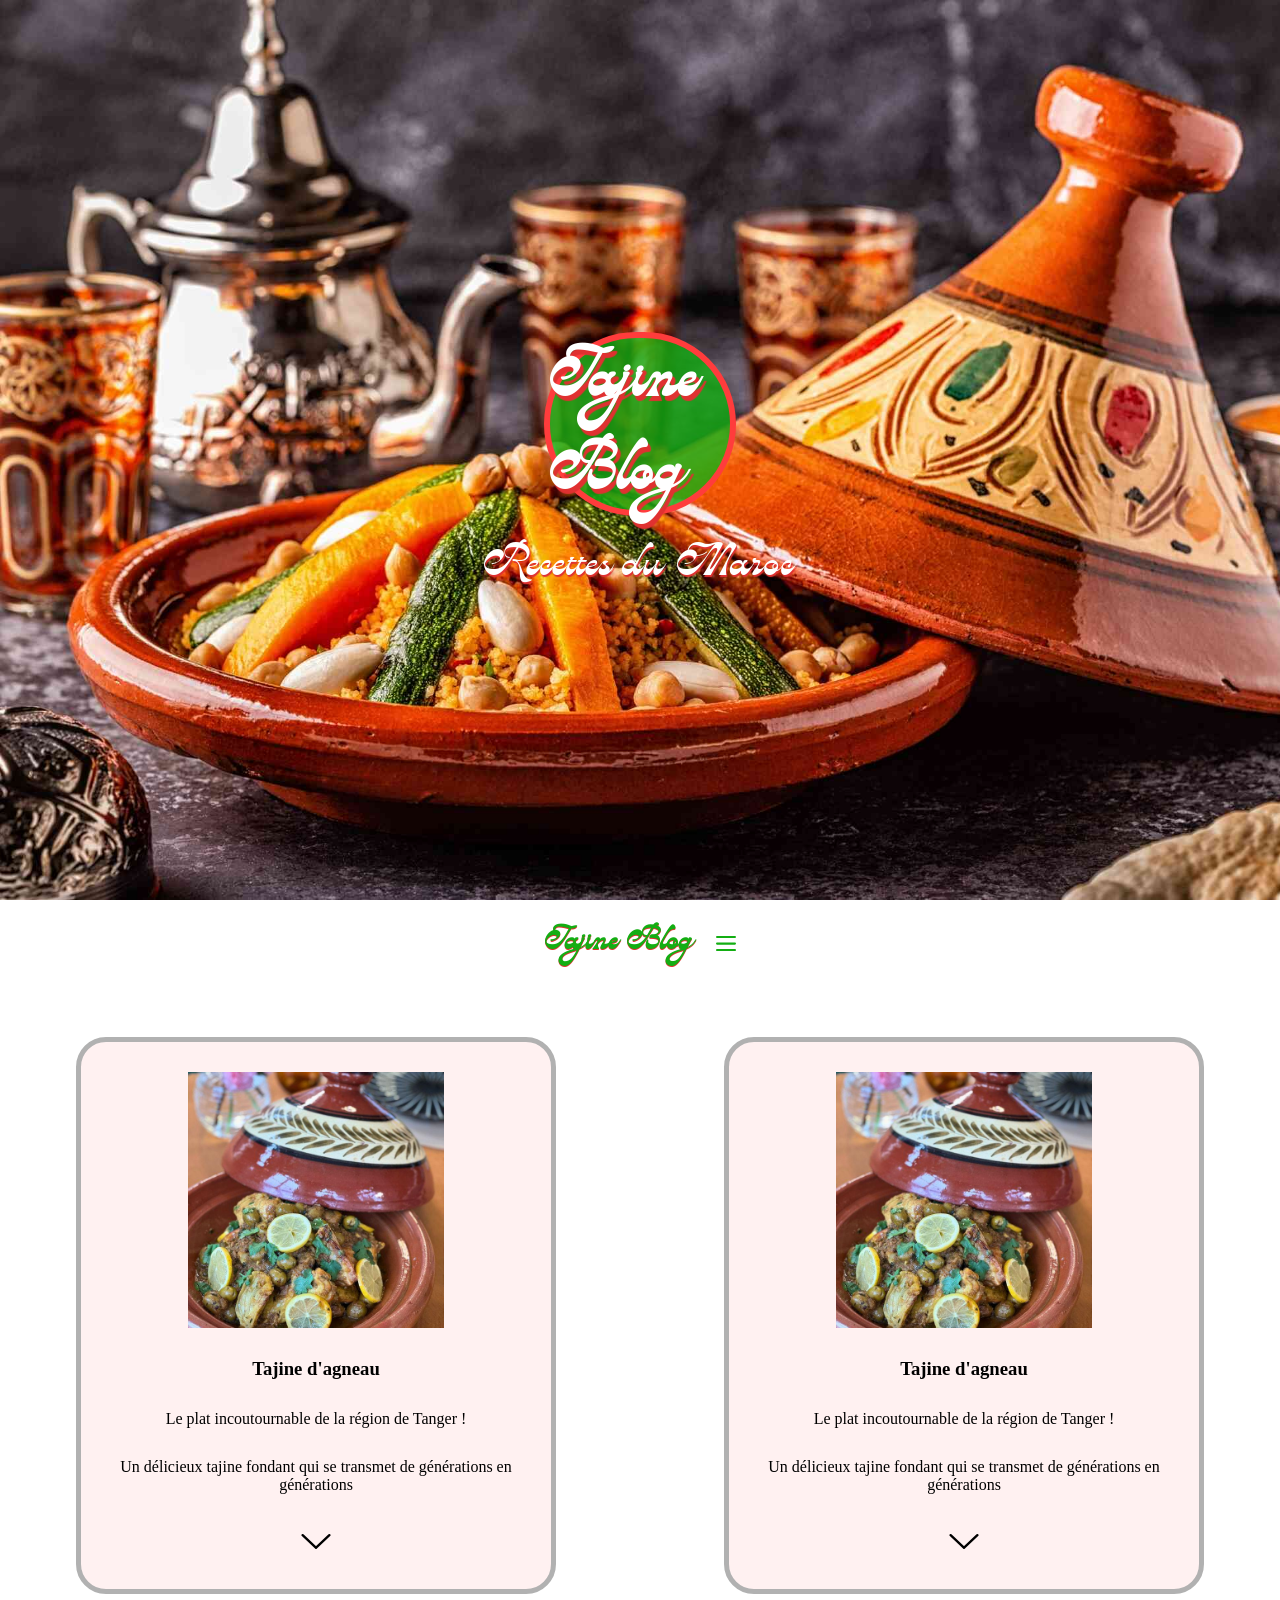
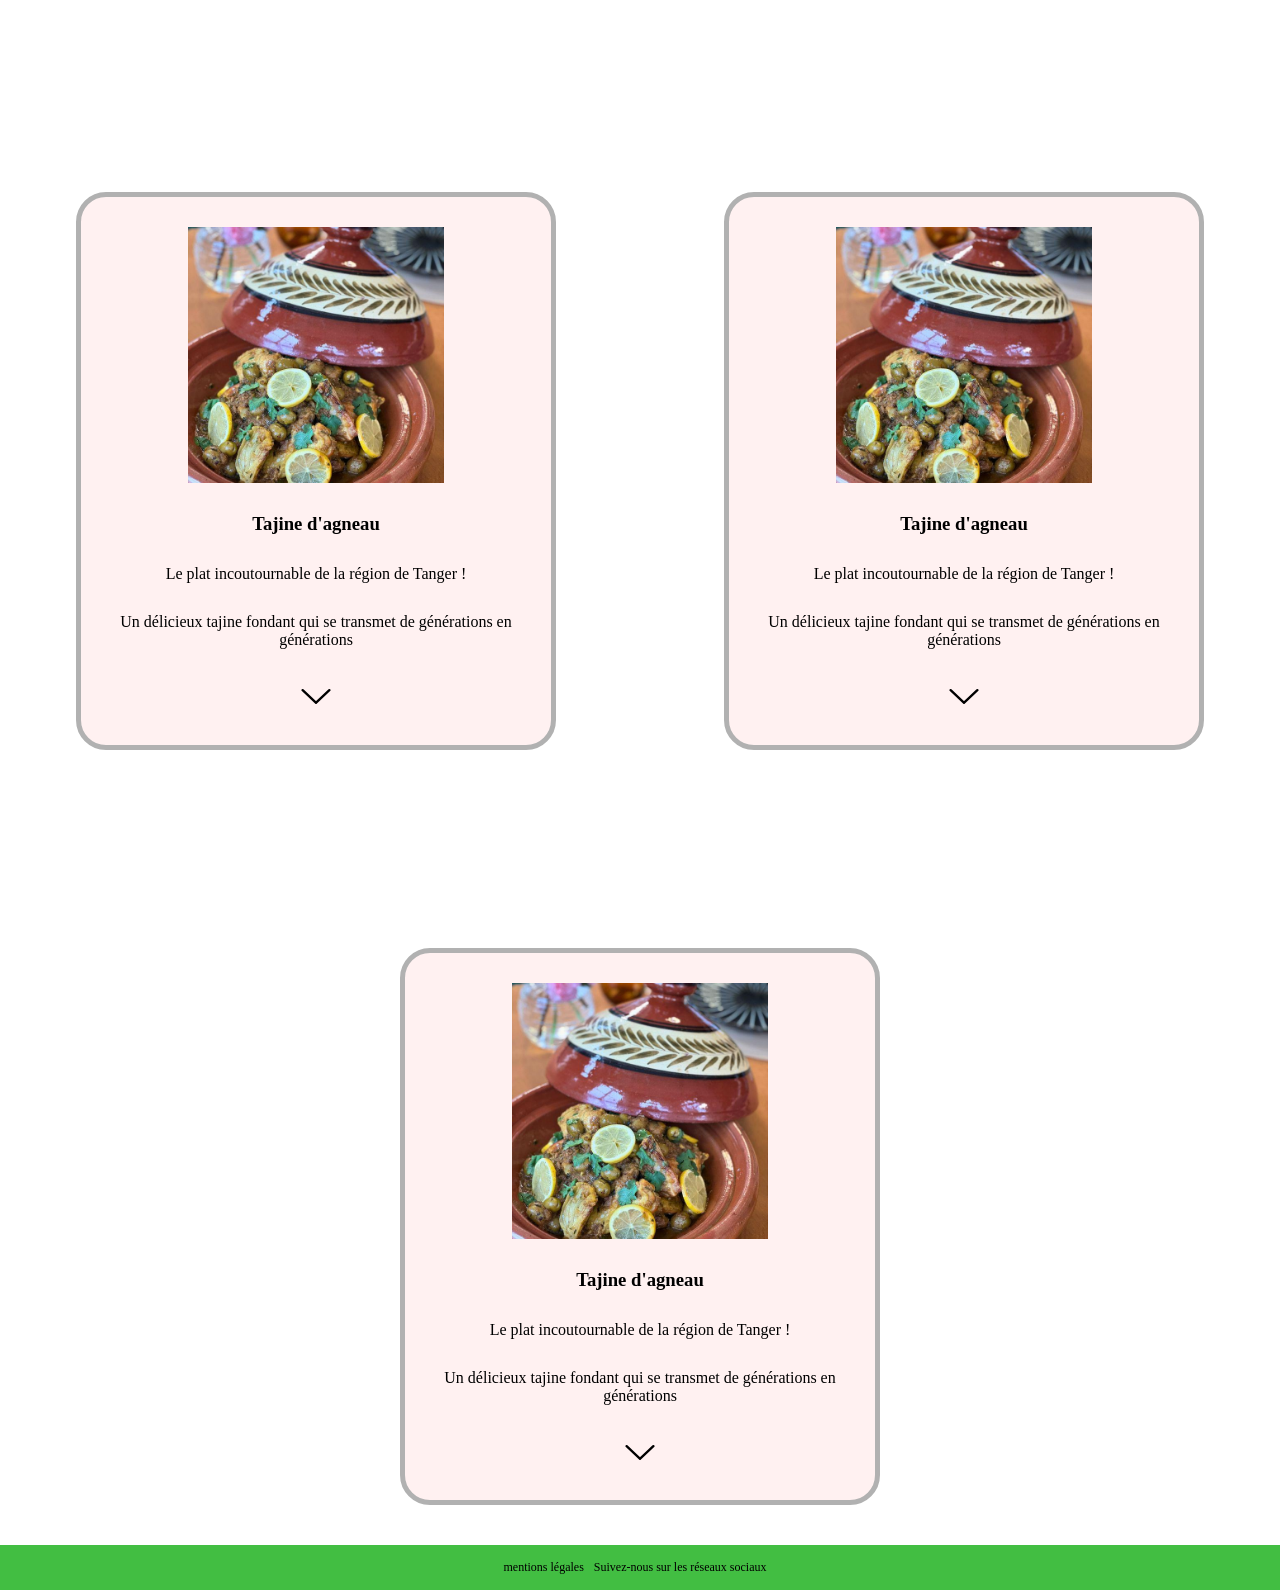
==== commit 62a7407a: "finalisation" ====
--- a/index.html
+++ b/index.html
@@ -10,7 +10,7 @@
 </head>
 
 <body>
-
+<div class="content">
     <header>
         <div class="bulle">
             <h1><a href="index.html">Tajine Blog</a></h1>
@@ -19,294 +19,330 @@
     </header>
 
 
-
-    <div class="main-content">
-        <div class="main-header">
-            <div class="header-ham">
-            <h1 class="titre-2">Tajine Blog</h1>
-            <svg class="hamburger-open" width="20" viewBox="0 0 143 108" fill="none">
-<line x1="7.5" y1="7.5" x2="135.5" y2="7.5" stroke="#13AE13" stroke-width="15" stroke-linecap="round"/>
-<line x1="7.5" y1="100.5" x2="135.5" y2="100.5" stroke="#13AE13" stroke-width="15" stroke-linecap="round"/>
-<line x1="7.5" y1="54.5" x2="135.5" y2="54.5" stroke="#13AE13" stroke-width="15" stroke-linecap="round"/>
-            </svg>
-            <svg class="hamburger-close" width="20" viewBox="0 0 106 110" fill="none">
-<line x1="7.5" y1="-7.5" x2="136.36" y2="-7.5" transform="matrix(0.690198 -0.72362 0.690198 0.72362 9.67578 111.775)" stroke="#13AE13" stroke-width="15" stroke-linecap="round"/>
-<line x1="7.5" y1="-7.5" x2="136.36" y2="-7.5" transform="matrix(0.690198 0.72362 -0.690198 0.72362 -3.0332 8.24976)" stroke="#13AE13" stroke-width="15" stroke-linecap="round"/>
-            </svg>
-
+    
+        <div class="main-content">
+            <div class="main-header">
+                <div class="header-ham">
+                    <h1 class="titre-2">Tajine Blog</h1>
+                    <svg class="hamburger-open" width="20" viewBox="0 0 143 108" fill="none">
+                        <line x1="7.5" y1="7.5" x2="135.5" y2="7.5" stroke="#13AE13" stroke-width="15"
+                            stroke-linecap="round" />
+                        <line x1="7.5" y1="100.5" x2="135.5" y2="100.5" stroke="#13AE13" stroke-width="15"
+                            stroke-linecap="round" />
+                        <line x1="7.5" y1="54.5" x2="135.5" y2="54.5" stroke="#13AE13" stroke-width="15"
+                            stroke-linecap="round" />
+                    </svg>
+
+                </div>
+
+                <nav class="nav-principale">
+                    <ul>
+                        <li>Recettes</li>
+                        <li>Contactez-Nous</li>
+                        <li>Shop</li>
+                    </ul>
+                </nav>
             </div>
-
-            <nav class="nav-principale">
+            <div class="recettes">
+                <div class="carte-recette">
+                    <div class="conteneur-img">
+                        <img src="/images/tajine poulet citron confit_web.jpg" alt="">
+                    </div>
+                    <h3>Tajine d'agneau</h3>
+                    <p>Le plat incoutournable de la région de Tanger !</p>
+                    <p>Un délicieux tajine fondant qui se transmet de générations en générations</p>
+                    <svg class="first-arrow" width="30" viewBox="0 0 167 85" fill="none">
+                        <line x1="9.18796" y1="6.5" x2="82.7147" y2="75.5974" stroke="black" stroke-width="13"
+                            stroke-linecap="round" />
+                        <line x1="84.2855" y1="75.5965" x2="157.814" y2="6.50069" stroke="black" stroke-width="13"
+                            stroke-linecap="round" />
+                    </svg>
+                    <div class="deroulant">
+                        <ul>
+                            <li>1 : Préparation des ingrédients</li></br>
+                            À l’aide d’un couteau bien aiguisé, désossez le poulet et coupez sa chair en gros morceaux :
+                            cuisses, ailerons, blancs, etc. Pelez et hachez l’ail puis épluchez et émincez les oignons.
+                            Pilez grossièrement les amandes ainsi que les graines de coriandre.</li>
+                            <li>2 : Saisie du poulet</br>
+                                Dans un plat à tajine ou une grande cocotte, versez l’huile d’olive et faites-la
+                                chauffer
+                                sur feu moyen. Déposez-y les morceaux de poulet et faites-les revenir pendant une
+                                dizaine de
+                                minutes jusqu’à ce qu’ils soient bien colorés sur toutes les faces. Ôtez la viande du
+                                tajine
+                                ou de la cocotte et réservez.</li>
+                            <li>3 : Saisie des aromates et du poulet</br>
+                                Faites revenir dans le tajine ou la cocotte les oignons émincés avec les amandes pilées.
+                                Laissez-les cuire pendant 5 min jusqu’à coloration également. Remettez les morceaux de
+                                poulet dans le tajine ou la cocotte. Ajoutez l’ail haché, le bouquet garni, le cumin en
+                                poudre, les graines de coriandre pilées, le bâton de cannelle et la noix de muscade
+                                râpée.
+                                Salez et poivrez selon votre goût puis mélangez bien à l’aide d’une cuillère en bois.
+                                Arrosez le tout de bouillon de volaille, puis baissez le feu à feu doux et laissez
+                                mijoter
+                                pendant 25 min en remuant régulièrement.</li>
+                            <li>4 : Cuisson des légumes et des fruits secs</br>
+                                Pendant ce temps, épluchez et coupez les carottes en rondelles. Au bout des 25 min,
+                                ajoutez-les dans la cocotte ou le tajine avec les raisins et les abricots secs.
+                                Poursuivez
+                                la cuisson pendant 25 min supplémentaires, toujours à feu doux. Servez aussitôt ce
+                                tajine
+                                marocain dès la fin de la cuisson, accompagné de semoule de blé saupoudrée de cannelle.
+                            </li>
+                        </ul>
+                    </div>
+
+                    <svg class="second-arrow" width="30" viewBox="0 0 167 85" fill="none">
+                        <line x1="6.5" y1="-6.5" x2="107.399" y2="-6.5"
+                            transform="matrix(0.728715 -0.684817 -0.684817 -0.728715 0 78)" stroke="black"
+                            stroke-width="13" stroke-linecap="round" />
+                        <line x1="6.5" y1="-6.5" x2="107.399" y2="-6.5"
+                            transform="matrix(0.72873 0.684802 0.684802 -0.72873 84 0.000854492)" stroke="black"
+                            stroke-width="13" stroke-linecap="round" />
+                    </svg>
+                </div>
+                <div class="carte-recette">
+                    <div class="conteneur-img">
+                        <img src="/images/tajine poulet citron confit_web.jpg" alt="">
+                    </div>
+                    <h3>Tajine d'agneau</h3>
+                    <p>Le plat incoutournable de la région de Tanger !</p>
+                    <p>Un délicieux tajine fondant qui se transmet de générations en générations</p>
+                    <svg class="first-arrow" width="30" viewBox="0 0 167 85" fill="none">
+                        <line x1="9.18796" y1="6.5" x2="82.7147" y2="75.5974" stroke="black" stroke-width="13"
+                            stroke-linecap="round" />
+                        <line x1="84.2855" y1="75.5965" x2="157.814" y2="6.50069" stroke="black" stroke-width="13"
+                            stroke-linecap="round" />
+                    </svg>
+                    <div class="deroulant">
+                        <ul>
+                            <li>1 : Préparation des ingrédients</li></br>
+                            À l’aide d’un couteau bien aiguisé, désossez le poulet et coupez sa chair en gros morceaux :
+                            cuisses, ailerons, blancs, etc. Pelez et hachez l’ail puis épluchez et émincez les oignons.
+                            Pilez grossièrement les amandes ainsi que les graines de coriandre.</li>
+                            <li>2 : Saisie du poulet</br>
+                                Dans un plat à tajine ou une grande cocotte, versez l’huile d’olive et faites-la
+                                chauffer
+                                sur feu moyen. Déposez-y les morceaux de poulet et faites-les revenir pendant une
+                                dizaine de
+                                minutes jusqu’à ce qu’ils soient bien colorés sur toutes les faces. Ôtez la viande du
+                                tajine
+                                ou de la cocotte et réservez.</li>
+                            <li>3 : Saisie des aromates et du poulet</br>
+                                Faites revenir dans le tajine ou la cocotte les oignons émincés avec les amandes pilées.
+                                Laissez-les cuire pendant 5 min jusqu’à coloration également. Remettez les morceaux de
+                                poulet dans le tajine ou la cocotte. Ajoutez l’ail haché, le bouquet garni, le cumin en
+                                poudre, les graines de coriandre pilées, le bâton de cannelle et la noix de muscade
+                                râpée.
+                                Salez et poivrez selon votre goût puis mélangez bien à l’aide d’une cuillère en bois.
+                                Arrosez le tout de bouillon de volaille, puis baissez le feu à feu doux et laissez
+                                mijoter
+                                pendant 25 min en remuant régulièrement.</li>
+                            <li>4 : Cuisson des légumes et des fruits secs</br>
+                                Pendant ce temps, épluchez et coupez les carottes en rondelles. Au bout des 25 min,
+                                ajoutez-les dans la cocotte ou le tajine avec les raisins et les abricots secs.
+                                Poursuivez
+                                la cuisson pendant 25 min supplémentaires, toujours à feu doux. Servez aussitôt ce
+                                tajine
+                                marocain dès la fin de la cuisson, accompagné de semoule de blé saupoudrée de cannelle.
+                            </li>
+                        </ul>
+                    </div>
+
+                    <svg class="second-arrow" width="30" viewBox="0 0 167 85" fill="none">
+                        <line x1="6.5" y1="-6.5" x2="107.399" y2="-6.5"
+                            transform="matrix(0.728715 -0.684817 -0.684817 -0.728715 0 78)" stroke="black"
+                            stroke-width="13" stroke-linecap="round" />
+                        <line x1="6.5" y1="-6.5" x2="107.399" y2="-6.5"
+                            transform="matrix(0.72873 0.684802 0.684802 -0.72873 84 0.000854492)" stroke="black"
+                            stroke-width="13" stroke-linecap="round" />
+                    </svg>
+                </div>
+                <div class="carte-recette">
+                    <div class="conteneur-img">
+                        <img src="/images/tajine poulet citron confit_web.jpg" alt="">
+                    </div>
+                    <h3>Tajine d'agneau</h3>
+                    <p>Le plat incoutournable de la région de Tanger !</p>
+                    <p>Un délicieux tajine fondant qui se transmet de générations en générations</p>
+                    <svg class="first-arrow" width="30" viewBox="0 0 167 85" fill="none">
+                        <line x1="9.18796" y1="6.5" x2="82.7147" y2="75.5974" stroke="black" stroke-width="13"
+                            stroke-linecap="round" />
+                        <line x1="84.2855" y1="75.5965" x2="157.814" y2="6.50069" stroke="black" stroke-width="13"
+                            stroke-linecap="round" />
+                    </svg>
+                    <div class="deroulant">
+                        <ul>
+                            <li>1 : Préparation des ingrédients</li></br>
+                            À l’aide d’un couteau bien aiguisé, désossez le poulet et coupez sa chair en gros morceaux :
+                            cuisses, ailerons, blancs, etc. Pelez et hachez l’ail puis épluchez et émincez les oignons.
+                            Pilez grossièrement les amandes ainsi que les graines de coriandre.</li>
+                            <li>2 : Saisie du poulet</br>
+                                Dans un plat à tajine ou une grande cocotte, versez l’huile d’olive et faites-la
+                                chauffer
+                                sur feu moyen. Déposez-y les morceaux de poulet et faites-les revenir pendant une
+                                dizaine de
+                                minutes jusqu’à ce qu’ils soient bien colorés sur toutes les faces. Ôtez la viande du
+                                tajine
+                                ou de la cocotte et réservez.</li>
+                            <li>3 : Saisie des aromates et du poulet</br>
+                                Faites revenir dans le tajine ou la cocotte les oignons émincés avec les amandes pilées.
+                                Laissez-les cuire pendant 5 min jusqu’à coloration également. Remettez les morceaux de
+                                poulet dans le tajine ou la cocotte. Ajoutez l’ail haché, le bouquet garni, le cumin en
+                                poudre, les graines de coriandre pilées, le bâton de cannelle et la noix de muscade
+                                râpée.
+                                Salez et poivrez selon votre goût puis mélangez bien à l’aide d’une cuillère en bois.
+                                Arrosez le tout de bouillon de volaille, puis baissez le feu à feu doux et laissez
+                                mijoter
+                                pendant 25 min en remuant régulièrement.</li>
+                            <li>4 : Cuisson des légumes et des fruits secs</br>
+                                Pendant ce temps, épluchez et coupez les carottes en rondelles. Au bout des 25 min,
+                                ajoutez-les dans la cocotte ou le tajine avec les raisins et les abricots secs.
+                                Poursuivez
+                                la cuisson pendant 25 min supplémentaires, toujours à feu doux. Servez aussitôt ce
+                                tajine
+                                marocain dès la fin de la cuisson, accompagné de semoule de blé saupoudrée de cannelle.
+                            </li>
+                        </ul>
+                    </div>
+
+                    <svg class="second-arrow" width="30" viewBox="0 0 167 85" fill="none">
+                        <line x1="6.5" y1="-6.5" x2="107.399" y2="-6.5"
+                            transform="matrix(0.728715 -0.684817 -0.684817 -0.728715 0 78)" stroke="black"
+                            stroke-width="13" stroke-linecap="round" />
+                        <line x1="6.5" y1="-6.5" x2="107.399" y2="-6.5"
+                            transform="matrix(0.72873 0.684802 0.684802 -0.72873 84 0.000854492)" stroke="black"
+                            stroke-width="13" stroke-linecap="round" />
+                    </svg>
+                </div>
+                <div class="carte-recette">
+                    <div class="conteneur-img">
+                        <img src="/images/tajine poulet citron confit_web.jpg" alt="">
+                    </div>
+                    <h3>Tajine d'agneau</h3>
+                    <p>Le plat incoutournable de la région de Tanger !</p>
+                    <p>Un délicieux tajine fondant qui se transmet de générations en générations</p>
+                    <svg class="first-arrow" width="30" viewBox="0 0 167 85" fill="none">
+                        <line x1="9.18796" y1="6.5" x2="82.7147" y2="75.5974" stroke="black" stroke-width="13"
+                            stroke-linecap="round" />
+                        <line x1="84.2855" y1="75.5965" x2="157.814" y2="6.50069" stroke="black" stroke-width="13"
+                            stroke-linecap="round" />
+                    </svg>
+                    <div class="deroulant">
+                        <ul>
+                            <li>1 : Préparation des ingrédients</li></br>
+                            À l’aide d’un couteau bien aiguisé, désossez le poulet et coupez sa chair en gros morceaux :
+                            cuisses, ailerons, blancs, etc. Pelez et hachez l’ail puis épluchez et émincez les oignons.
+                            Pilez grossièrement les amandes ainsi que les graines de coriandre.</li>
+                            <li>2 : Saisie du poulet</br>
+                                Dans un plat à tajine ou une grande cocotte, versez l’huile d’olive et faites-la
+                                chauffer
+                                sur feu moyen. Déposez-y les morceaux de poulet et faites-les revenir pendant une
+                                dizaine de
+                                minutes jusqu’à ce qu’ils soient bien colorés sur toutes les faces. Ôtez la viande du
+                                tajine
+                                ou de la cocotte et réservez.</li>
+                            <li>3 : Saisie des aromates et du poulet</br>
+                                Faites revenir dans le tajine ou la cocotte les oignons émincés avec les amandes pilées.
+                                Laissez-les cuire pendant 5 min jusqu’à coloration également. Remettez les morceaux de
+                                poulet dans le tajine ou la cocotte. Ajoutez l’ail haché, le bouquet garni, le cumin en
+                                poudre, les graines de coriandre pilées, le bâton de cannelle et la noix de muscade
+                                râpée.
+                                Salez et poivrez selon votre goût puis mélangez bien à l’aide d’une cuillère en bois.
+                                Arrosez le tout de bouillon de volaille, puis baissez le feu à feu doux et laissez
+                                mijoter
+                                pendant 25 min en remuant régulièrement.</li>
+                            <li>4 : Cuisson des légumes et des fruits secs</br>
+                                Pendant ce temps, épluchez et coupez les carottes en rondelles. Au bout des 25 min,
+                                ajoutez-les dans la cocotte ou le tajine avec les raisins et les abricots secs.
+                                Poursuivez
+                                la cuisson pendant 25 min supplémentaires, toujours à feu doux. Servez aussitôt ce
+                                tajine
+                                marocain dès la fin de la cuisson, accompagné de semoule de blé saupoudrée de cannelle.
+                            </li>
+                        </ul>
+                    </div>
+
+                    <svg class="second-arrow" width="30" viewBox="0 0 167 85" fill="none">
+                        <line x1="6.5" y1="-6.5" x2="107.399" y2="-6.5"
+                            transform="matrix(0.728715 -0.684817 -0.684817 -0.728715 0 78)" stroke="black"
+                            stroke-width="13" stroke-linecap="round" />
+                        <line x1="6.5" y1="-6.5" x2="107.399" y2="-6.5"
+                            transform="matrix(0.72873 0.684802 0.684802 -0.72873 84 0.000854492)" stroke="black"
+                            stroke-width="13" stroke-linecap="round" />
+                    </svg>
+                </div>
+                <div class="carte-recette">
+                    <div class="conteneur-img">
+                        <img src="/images/tajine poulet citron confit_web.jpg" alt="">
+                    </div>
+                    <h3>Tajine d'agneau</h3>
+                    <p>Le plat incoutournable de la région de Tanger !</p>
+                    <p>Un délicieux tajine fondant qui se transmet de générations en générations</p>
+                    <svg class="first-arrow" width="30" viewBox="0 0 167 85" fill="none">
+                        <line x1="9.18796" y1="6.5" x2="82.7147" y2="75.5974" stroke="black" stroke-width="13"
+                            stroke-linecap="round" />
+                        <line x1="84.2855" y1="75.5965" x2="157.814" y2="6.50069" stroke="black" stroke-width="13"
+                            stroke-linecap="round" />
+                    </svg>
+                    <div class="deroulant">
+                        <ul>
+                            <li>1 : Préparation des ingrédients</li></br>
+                            À l’aide d’un couteau bien aiguisé, désossez le poulet et coupez sa chair en gros morceaux :
+                            cuisses, ailerons, blancs, etc. Pelez et hachez l’ail puis épluchez et émincez les oignons.
+                            Pilez grossièrement les amandes ainsi que les graines de coriandre.</li>
+                            <li>2 : Saisie du poulet</br>
+                                Dans un plat à tajine ou une grande cocotte, versez l’huile d’olive et faites-la
+                                chauffer
+                                sur feu moyen. Déposez-y les morceaux de poulet et faites-les revenir pendant une
+                                dizaine de
+                                minutes jusqu’à ce qu’ils soient bien colorés sur toutes les faces. Ôtez la viande du
+                                tajine
+                                ou de la cocotte et réservez.</li>
+                            <li>3 : Saisie des aromates et du poulet</br>
+                                Faites revenir dans le tajine ou la cocotte les oignons émincés avec les amandes pilées.
+                                Laissez-les cuire pendant 5 min jusqu’à coloration également. Remettez les morceaux de
+                                poulet dans le tajine ou la cocotte. Ajoutez l’ail haché, le bouquet garni, le cumin en
+                                poudre, les graines de coriandre pilées, le bâton de cannelle et la noix de muscade
+                                râpée.
+                                Salez et poivrez selon votre goût puis mélangez bien à l’aide d’une cuillère en bois.
+                                Arrosez le tout de bouillon de volaille, puis baissez le feu à feu doux et laissez
+                                mijoter
+                                pendant 25 min en remuant régulièrement.</li>
+                            <li>4 : Cuisson des légumes et des fruits secs</br>
+                                Pendant ce temps, épluchez et coupez les carottes en rondelles. Au bout des 25 min,
+                                ajoutez-les dans la cocotte ou le tajine avec les raisins et les abricots secs.
+                                Poursuivez
+                                la cuisson pendant 25 min supplémentaires, toujours à feu doux. Servez aussitôt ce
+                                tajine
+                                marocain dès la fin de la cuisson, accompagné de semoule de blé saupoudrée de cannelle.
+                            </li>
+                        </ul>
+                    </div>
+
+                    <svg class="second-arrow" width="30" viewBox="0 0 167 85" fill="none">
+                        <line x1="6.5" y1="-6.5" x2="107.399" y2="-6.5"
+                            transform="matrix(0.728715 -0.684817 -0.684817 -0.728715 0 78)" stroke="black"
+                            stroke-width="13" stroke-linecap="round" />
+                        <line x1="6.5" y1="-6.5" x2="107.399" y2="-6.5"
+                            transform="matrix(0.72873 0.684802 0.684802 -0.72873 84 0.000854492)" stroke="black"
+                            stroke-width="13" stroke-linecap="round" />
+                    </svg>
+                </div>
+
+            </div>
+        </div>
+
+        <footer>
+            <nav>
                 <ul>
-                    <li>Recettes</li>
-                    <li>Contactez-Nous</li>
-                    <li>Shop</li>
+                    <li>mentions légales</li>
+                    <li>Suivez-nous sur les réseaux sociaux</li>
+                    <li></li>
                 </ul>
             </nav>
-        </div>
-        <!-- <div class="actu">
-            <h2>Notre livre est sorti !</h2>
-            <img src="" alt="">
-        </div> -->
-        <div class="recettes">
-            <div class="carte-recette">
-                <div class="conteneur-img">
-                    <img src="/images/tajine poulet citron confit_web.jpg" alt="">
-                </div>
-                <h3>Tajine d'agneau</h3>
-                <p>Le plat incoutournable de la région de Tanger !</p>
-                <p>Un délicieux tajine fondant qui se transmet de générations en générations</p>
-                <svg class="first-arrow" width="30" viewBox="0 0 167 85" fill="none">
-                    <line x1="9.18796" y1="6.5" x2="82.7147" y2="75.5974" stroke="black" stroke-width="13"
-                        stroke-linecap="round" />
-                    <line x1="84.2855" y1="75.5965" x2="157.814" y2="6.50069" stroke="black" stroke-width="13"
-                        stroke-linecap="round" />
-                </svg>
-                <div class="deroulant">
-                    <ul>
-                        <li>1 : Préparation des ingrédients</li></br>
-                        À l’aide d’un couteau bien aiguisé, désossez le poulet et coupez sa chair en gros morceaux :
-                        cuisses, ailerons, blancs, etc. Pelez et hachez l’ail puis épluchez et émincez les oignons.
-                        Pilez grossièrement les amandes ainsi que les graines de coriandre.</li>
-                        <li>2 : Saisie du poulet</br>
-                            Dans un plat à tajine ou une grande cocotte, versez l’huile d’olive et faites-la chauffer
-                            sur feu moyen. Déposez-y les morceaux de poulet et faites-les revenir pendant une dizaine de
-                            minutes jusqu’à ce qu’ils soient bien colorés sur toutes les faces. Ôtez la viande du tajine
-                            ou de la cocotte et réservez.</li>
-                        <li>3 : Saisie des aromates et du poulet</br>
-                            Faites revenir dans le tajine ou la cocotte les oignons émincés avec les amandes pilées.
-                            Laissez-les cuire pendant 5 min jusqu’à coloration également. Remettez les morceaux de
-                            poulet dans le tajine ou la cocotte. Ajoutez l’ail haché, le bouquet garni, le cumin en
-                            poudre, les graines de coriandre pilées, le bâton de cannelle et la noix de muscade râpée.
-                            Salez et poivrez selon votre goût puis mélangez bien à l’aide d’une cuillère en bois.
-                            Arrosez le tout de bouillon de volaille, puis baissez le feu à feu doux et laissez mijoter
-                            pendant 25 min en remuant régulièrement.</li>
-                        <li>4 : Cuisson des légumes et des fruits secs</br>
-                            Pendant ce temps, épluchez et coupez les carottes en rondelles. Au bout des 25 min,
-                            ajoutez-les dans la cocotte ou le tajine avec les raisins et les abricots secs. Poursuivez
-                            la cuisson pendant 25 min supplémentaires, toujours à feu doux. Servez aussitôt ce tajine
-                            marocain dès la fin de la cuisson, accompagné de semoule de blé saupoudrée de cannelle.</li>
-                    </ul>
-                </div>
-
-                <svg class="second-arrow" width="30" viewBox="0 0 167 85" fill="none">
-                    <line x1="6.5" y1="-6.5" x2="107.399" y2="-6.5"
-                        transform="matrix(0.728715 -0.684817 -0.684817 -0.728715 0 78)" stroke="black" stroke-width="13"
-                        stroke-linecap="round" />
-                    <line x1="6.5" y1="-6.5" x2="107.399" y2="-6.5"
-                        transform="matrix(0.72873 0.684802 0.684802 -0.72873 84 0.000854492)" stroke="black"
-                        stroke-width="13" stroke-linecap="round" />
-                </svg>
-            </div>
-            <div class="carte-recette">
-                <div class="conteneur-img">
-                    <img src="/images/tajine poulet citron confit_web.jpg" alt="">
-                </div>
-                <h3>Tajine d'agneau</h3>
-                <p>Le plat incoutournable de la région de Tanger !</p>
-                <p>Un délicieux tajine fondant qui se transmet de générations en générations</p>
-                <svg class="first-arrow" width="30" viewBox="0 0 167 85" fill="none">
-                    <line x1="9.18796" y1="6.5" x2="82.7147" y2="75.5974" stroke="black" stroke-width="13"
-                        stroke-linecap="round" />
-                    <line x1="84.2855" y1="75.5965" x2="157.814" y2="6.50069" stroke="black" stroke-width="13"
-                        stroke-linecap="round" />
-                </svg>
-                <div class="deroulant">
-                    <ul>
-                        <li>1 : Préparation des ingrédients</li></br>
-                        À l’aide d’un couteau bien aiguisé, désossez le poulet et coupez sa chair en gros morceaux :
-                        cuisses, ailerons, blancs, etc. Pelez et hachez l’ail puis épluchez et émincez les oignons.
-                        Pilez grossièrement les amandes ainsi que les graines de coriandre.</li>
-                        <li>2 : Saisie du poulet</br>
-                            Dans un plat à tajine ou une grande cocotte, versez l’huile d’olive et faites-la chauffer
-                            sur feu moyen. Déposez-y les morceaux de poulet et faites-les revenir pendant une dizaine de
-                            minutes jusqu’à ce qu’ils soient bien colorés sur toutes les faces. Ôtez la viande du tajine
-                            ou de la cocotte et réservez.</li>
-                        <li>3 : Saisie des aromates et du poulet</br>
-                            Faites revenir dans le tajine ou la cocotte les oignons émincés avec les amandes pilées.
-                            Laissez-les cuire pendant 5 min jusqu’à coloration également. Remettez les morceaux de
-                            poulet dans le tajine ou la cocotte. Ajoutez l’ail haché, le bouquet garni, le cumin en
-                            poudre, les graines de coriandre pilées, le bâton de cannelle et la noix de muscade râpée.
-                            Salez et poivrez selon votre goût puis mélangez bien à l’aide d’une cuillère en bois.
-                            Arrosez le tout de bouillon de volaille, puis baissez le feu à feu doux et laissez mijoter
-                            pendant 25 min en remuant régulièrement.</li>
-                        <li>4 : Cuisson des légumes et des fruits secs</br>
-                            Pendant ce temps, épluchez et coupez les carottes en rondelles. Au bout des 25 min,
-                            ajoutez-les dans la cocotte ou le tajine avec les raisins et les abricots secs. Poursuivez
-                            la cuisson pendant 25 min supplémentaires, toujours à feu doux. Servez aussitôt ce tajine
-                            marocain dès la fin de la cuisson, accompagné de semoule de blé saupoudrée de cannelle.</li>
-                    </ul>
-                </div>
-
-                <svg class="second-arrow" width="30" viewBox="0 0 167 85" fill="none">
-                    <line x1="6.5" y1="-6.5" x2="107.399" y2="-6.5"
-                        transform="matrix(0.728715 -0.684817 -0.684817 -0.728715 0 78)" stroke="black" stroke-width="13"
-                        stroke-linecap="round" />
-                    <line x1="6.5" y1="-6.5" x2="107.399" y2="-6.5"
-                        transform="matrix(0.72873 0.684802 0.684802 -0.72873 84 0.000854492)" stroke="black"
-                        stroke-width="13" stroke-linecap="round" />
-                </svg>
-            </div>
-            <div class="carte-recette">
-                <div class="conteneur-img">
-                    <img src="/images/tajine poulet citron confit_web.jpg" alt="">
-                </div>
-                <h3>Tajine d'agneau</h3>
-                <p>Le plat incoutournable de la région de Tanger !</p>
-                <p>Un délicieux tajine fondant qui se transmet de générations en générations</p>
-                <svg class="first-arrow" width="30" viewBox="0 0 167 85" fill="none">
-                    <line x1="9.18796" y1="6.5" x2="82.7147" y2="75.5974" stroke="black" stroke-width="13"
-                        stroke-linecap="round" />
-                    <line x1="84.2855" y1="75.5965" x2="157.814" y2="6.50069" stroke="black" stroke-width="13"
-                        stroke-linecap="round" />
-                </svg>
-                <div class="deroulant">
-                    <ul>
-                        <li>1 : Préparation des ingrédients</li></br>
-                        À l’aide d’un couteau bien aiguisé, désossez le poulet et coupez sa chair en gros morceaux :
-                        cuisses, ailerons, blancs, etc. Pelez et hachez l’ail puis épluchez et émincez les oignons.
-                        Pilez grossièrement les amandes ainsi que les graines de coriandre.</li>
-                        <li>2 : Saisie du poulet</br>
-                            Dans un plat à tajine ou une grande cocotte, versez l’huile d’olive et faites-la chauffer
-                            sur feu moyen. Déposez-y les morceaux de poulet et faites-les revenir pendant une dizaine de
-                            minutes jusqu’à ce qu’ils soient bien colorés sur toutes les faces. Ôtez la viande du tajine
-                            ou de la cocotte et réservez.</li>
-                        <li>3 : Saisie des aromates et du poulet</br>
-                            Faites revenir dans le tajine ou la cocotte les oignons émincés avec les amandes pilées.
-                            Laissez-les cuire pendant 5 min jusqu’à coloration également. Remettez les morceaux de
-                            poulet dans le tajine ou la cocotte. Ajoutez l’ail haché, le bouquet garni, le cumin en
-                            poudre, les graines de coriandre pilées, le bâton de cannelle et la noix de muscade râpée.
-                            Salez et poivrez selon votre goût puis mélangez bien à l’aide d’une cuillère en bois.
-                            Arrosez le tout de bouillon de volaille, puis baissez le feu à feu doux et laissez mijoter
-                            pendant 25 min en remuant régulièrement.</li>
-                        <li>4 : Cuisson des légumes et des fruits secs</br>
-                            Pendant ce temps, épluchez et coupez les carottes en rondelles. Au bout des 25 min,
-                            ajoutez-les dans la cocotte ou le tajine avec les raisins et les abricots secs. Poursuivez
-                            la cuisson pendant 25 min supplémentaires, toujours à feu doux. Servez aussitôt ce tajine
-                            marocain dès la fin de la cuisson, accompagné de semoule de blé saupoudrée de cannelle.</li>
-                    </ul>
-                </div>
-
-                <svg class="second-arrow" width="30" viewBox="0 0 167 85" fill="none">
-                    <line x1="6.5" y1="-6.5" x2="107.399" y2="-6.5"
-                        transform="matrix(0.728715 -0.684817 -0.684817 -0.728715 0 78)" stroke="black" stroke-width="13"
-                        stroke-linecap="round" />
-                    <line x1="6.5" y1="-6.5" x2="107.399" y2="-6.5"
-                        transform="matrix(0.72873 0.684802 0.684802 -0.72873 84 0.000854492)" stroke="black"
-                        stroke-width="13" stroke-linecap="round" />
-                </svg>
-            </div>
-            <div class="carte-recette">
-                <div class="conteneur-img">
-                    <img src="/images/tajine poulet citron confit_web.jpg" alt="">
-                </div>
-                <h3>Tajine d'agneau</h3>
-                <p>Le plat incoutournable de la région de Tanger !</p>
-                <p>Un délicieux tajine fondant qui se transmet de générations en générations</p>
-                <svg class="first-arrow" width="30" viewBox="0 0 167 85" fill="none">
-                    <line x1="9.18796" y1="6.5" x2="82.7147" y2="75.5974" stroke="black" stroke-width="13"
-                        stroke-linecap="round" />
-                    <line x1="84.2855" y1="75.5965" x2="157.814" y2="6.50069" stroke="black" stroke-width="13"
-                        stroke-linecap="round" />
-                </svg>
-                <div class="deroulant">
-                    <ul>
-                        <li>1 : Préparation des ingrédients</li></br>
-                        À l’aide d’un couteau bien aiguisé, désossez le poulet et coupez sa chair en gros morceaux :
-                        cuisses, ailerons, blancs, etc. Pelez et hachez l’ail puis épluchez et émincez les oignons.
-                        Pilez grossièrement les amandes ainsi que les graines de coriandre.</li>
-                        <li>2 : Saisie du poulet</br>
-                            Dans un plat à tajine ou une grande cocotte, versez l’huile d’olive et faites-la chauffer
-                            sur feu moyen. Déposez-y les morceaux de poulet et faites-les revenir pendant une dizaine de
-                            minutes jusqu’à ce qu’ils soient bien colorés sur toutes les faces. Ôtez la viande du tajine
-                            ou de la cocotte et réservez.</li>
-                        <li>3 : Saisie des aromates et du poulet</br>
-                            Faites revenir dans le tajine ou la cocotte les oignons émincés avec les amandes pilées.
-                            Laissez-les cuire pendant 5 min jusqu’à coloration également. Remettez les morceaux de
-                            poulet dans le tajine ou la cocotte. Ajoutez l’ail haché, le bouquet garni, le cumin en
-                            poudre, les graines de coriandre pilées, le bâton de cannelle et la noix de muscade râpée.
-                            Salez et poivrez selon votre goût puis mélangez bien à l’aide d’une cuillère en bois.
-                            Arrosez le tout de bouillon de volaille, puis baissez le feu à feu doux et laissez mijoter
-                            pendant 25 min en remuant régulièrement.</li>
-                        <li>4 : Cuisson des légumes et des fruits secs</br>
-                            Pendant ce temps, épluchez et coupez les carottes en rondelles. Au bout des 25 min,
-                            ajoutez-les dans la cocotte ou le tajine avec les raisins et les abricots secs. Poursuivez
-                            la cuisson pendant 25 min supplémentaires, toujours à feu doux. Servez aussitôt ce tajine
-                            marocain dès la fin de la cuisson, accompagné de semoule de blé saupoudrée de cannelle.</li>
-                    </ul>
-                </div>
-
-                <svg class="second-arrow" width="30" viewBox="0 0 167 85" fill="none">
-                    <line x1="6.5" y1="-6.5" x2="107.399" y2="-6.5"
-                        transform="matrix(0.728715 -0.684817 -0.684817 -0.728715 0 78)" stroke="black" stroke-width="13"
-                        stroke-linecap="round" />
-                    <line x1="6.5" y1="-6.5" x2="107.399" y2="-6.5"
-                        transform="matrix(0.72873 0.684802 0.684802 -0.72873 84 0.000854492)" stroke="black"
-                        stroke-width="13" stroke-linecap="round" />
-                </svg>
-            </div>
-            <div class="carte-recette">
-                <div class="conteneur-img">
-                    <img src="/images/tajine poulet citron confit_web.jpg" alt="">
-                </div>
-                <h3>Tajine d'agneau</h3>
-                <p>Le plat incoutournable de la région de Tanger !</p>
-                <p>Un délicieux tajine fondant qui se transmet de générations en générations</p>
-                <svg class="first-arrow" width="30" viewBox="0 0 167 85" fill="none">
-                    <line x1="9.18796" y1="6.5" x2="82.7147" y2="75.5974" stroke="black" stroke-width="13"
-                        stroke-linecap="round" />
-                    <line x1="84.2855" y1="75.5965" x2="157.814" y2="6.50069" stroke="black" stroke-width="13"
-                        stroke-linecap="round" />
-                </svg>
-                <div class="deroulant">
-                    <ul>
-                        <li>1 : Préparation des ingrédients</li></br>
-                        À l’aide d’un couteau bien aiguisé, désossez le poulet et coupez sa chair en gros morceaux :
-                        cuisses, ailerons, blancs, etc. Pelez et hachez l’ail puis épluchez et émincez les oignons.
-                        Pilez grossièrement les amandes ainsi que les graines de coriandre.</li>
-                        <li>2 : Saisie du poulet</br>
-                            Dans un plat à tajine ou une grande cocotte, versez l’huile d’olive et faites-la chauffer
-                            sur feu moyen. Déposez-y les morceaux de poulet et faites-les revenir pendant une dizaine de
-                            minutes jusqu’à ce qu’ils soient bien colorés sur toutes les faces. Ôtez la viande du tajine
-                            ou de la cocotte et réservez.</li>
-                        <li>3 : Saisie des aromates et du poulet</br>
-                            Faites revenir dans le tajine ou la cocotte les oignons émincés avec les amandes pilées.
-                            Laissez-les cuire pendant 5 min jusqu’à coloration également. Remettez les morceaux de
-                            poulet dans le tajine ou la cocotte. Ajoutez l’ail haché, le bouquet garni, le cumin en
-                            poudre, les graines de coriandre pilées, le bâton de cannelle et la noix de muscade râpée.
-                            Salez et poivrez selon votre goût puis mélangez bien à l’aide d’une cuillère en bois.
-                            Arrosez le tout de bouillon de volaille, puis baissez le feu à feu doux et laissez mijoter
-                            pendant 25 min en remuant régulièrement.</li>
-                        <li>4 : Cuisson des légumes et des fruits secs</br>
-                            Pendant ce temps, épluchez et coupez les carottes en rondelles. Au bout des 25 min,
-                            ajoutez-les dans la cocotte ou le tajine avec les raisins et les abricots secs. Poursuivez
-                            la cuisson pendant 25 min supplémentaires, toujours à feu doux. Servez aussitôt ce tajine
-                            marocain dès la fin de la cuisson, accompagné de semoule de blé saupoudrée de cannelle.</li>
-                    </ul>
-                </div>
-
-                <svg class="second-arrow" width="30" viewBox="0 0 167 85" fill="none">
-                    <line x1="6.5" y1="-6.5" x2="107.399" y2="-6.5"
-                        transform="matrix(0.728715 -0.684817 -0.684817 -0.728715 0 78)" stroke="black" stroke-width="13"
-                        stroke-linecap="round" />
-                    <line x1="6.5" y1="-6.5" x2="107.399" y2="-6.5"
-                        transform="matrix(0.72873 0.684802 0.684802 -0.72873 84 0.000854492)" stroke="black"
-                        stroke-width="13" stroke-linecap="round" />
-                </svg>
-            </div>
-
-        </div>
+        </footer>
     </div>
-
-    <footer>
-        <nav>
-            <ul>
-                <li>mentions légales</li>
-                <li>Suivez-nous sur les réseaux sociaux</li>
-                <li></li>
-            </ul>
-        </nav>
-    </footer>
 </body>
 
 </html>
--- a/style.css
+++ b/style.css
@@ -63,6 +63,12 @@
 }
 
 /* CONTENT */
+
+.content {
+    height: 100%;
+    display: flex;
+    flex-direction: column;
+}
 
 .main-content {
     display: flex;
@@ -108,19 +114,24 @@
                 font-size: 0.8rem;
             }
 
-            ul li {
+            li {
                 list-style: none;
             }
 
             a {
                 text-decoration: none;
-
-            }
-        }
+            }
+        }
+
+
+        .nav-responsive {
+        left: 0;
+    }
 
        
     }
 
+    
     .recettes {
         display: flex;
         flex-direction: column;
@@ -128,7 +139,8 @@
         .carte-recette {
             width: 20rem;
             height: 25rem;
-            background: rgb(255, 213, 213);
+            background: rgb(255, 241, 241);
+            border: 5px rgb(177, 177, 177) solid;
             margin: 20px;
             height: 100%;
             border-radius: 30px;
@@ -185,8 +197,6 @@
     display: flex;
     align-items: center;
     justify-content: center;
-    position: absolute;
-    bottom: 0px;
 
     nav ul {
         display: flex;
@@ -210,6 +220,10 @@
         flex-wrap: wrap;
         justify-content: center;
         margin: 20px;
+        gap: 8rem;
+        .carte-recette{
+            width: 30rem;
+        }
 	}
 }
     }
